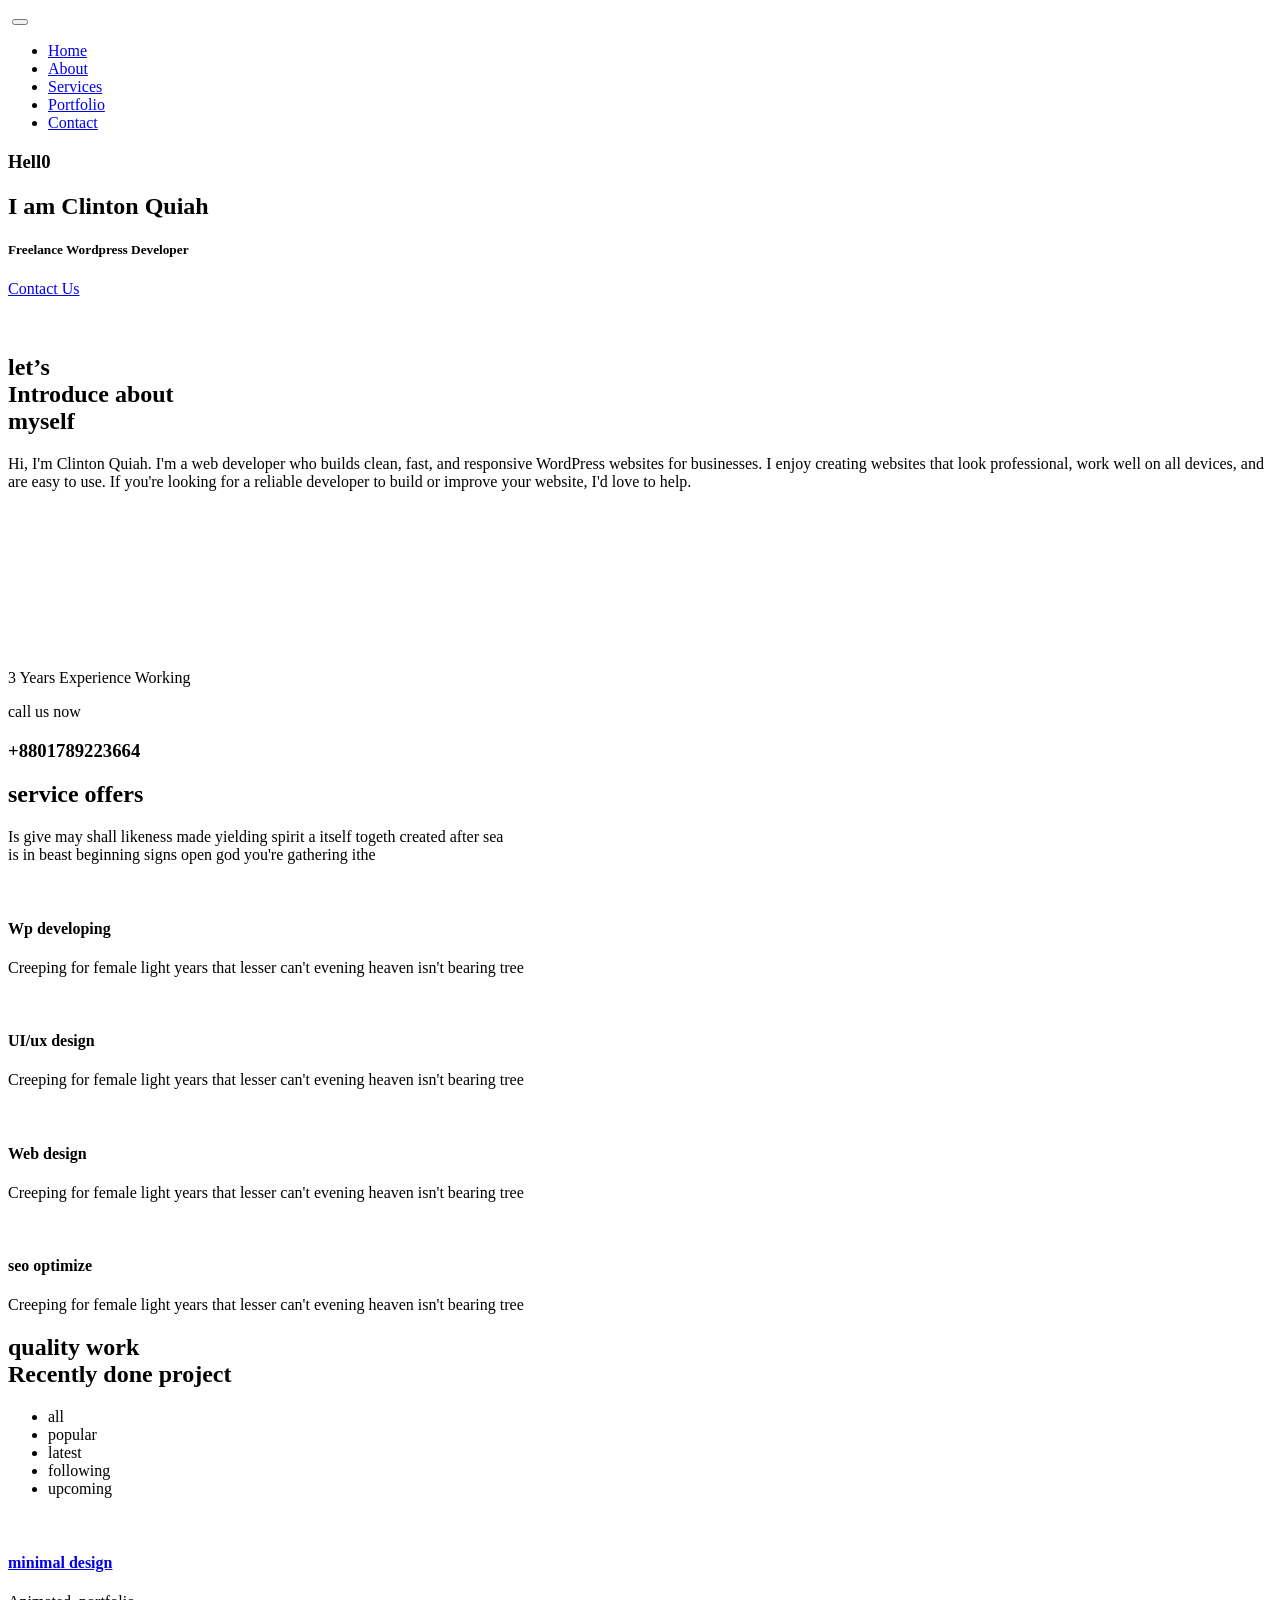
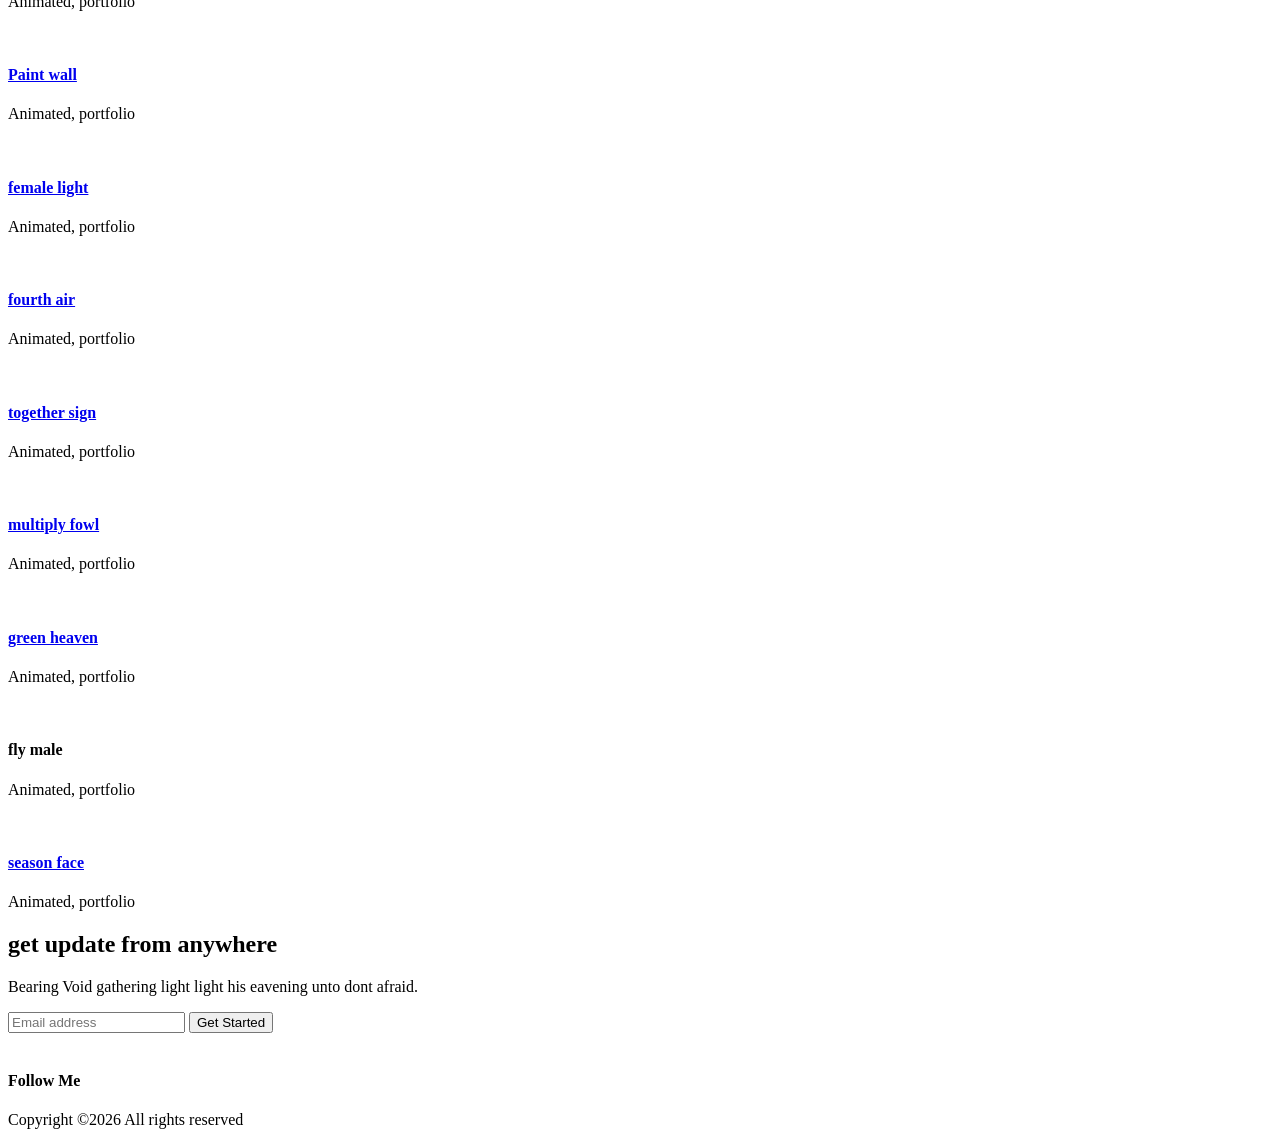
==== index.html @ 0b3f4b9d "Add files via upload" ====
<!doctype html>
<html lang="en">

<head>
	<!-- Required meta tags -->
	<meta charset="utf-8">
	<meta name="viewport" content="width=device-width, initial-scale=1, shrink-to-fit=no">
	<link rel="icon" href="img/favicon.png" type="image/png">
	<title>Clinton Web Studio</title>
	<!-- Bootstrap CSS -->
	<link rel="stylesheet" href="css/bootstrap.css">
	<link rel="stylesheet" href="vendors/linericon/style.css">
	<link rel="stylesheet" href="css/font-awesome.min.css">
	<link rel="stylesheet" href="vendors/owl-carousel/owl.carousel.min.css">
	<link rel="stylesheet" href="css/magnific-popup.css">
	<link rel="stylesheet" href="vendors/nice-select/css/nice-select.css">
	<!-- main css -->
	<link rel="stylesheet" href="scss/style.css">

</head>

<body>

	<!--================ Start Header Area =================-->
	<header class="header_area">
		<div class="main_menu">
			<nav class="navbar navbar-expand-lg navbar-light">
				<div class="container">
					<!-- Brand and toggle get grouped for better mobile display -->
					<a class="navbar-brand logo_h" href="index.html"><img src="img/logo.png" alt=""></a>
					<button class="navbar-toggler" type="button" data-toggle="collapse" data-target="#navbarSupportedContent"
					 aria-controls="navbarSupportedContent" aria-expanded="false" aria-label="Toggle navigation">
						<span class="icon-bar"></span>
						<span class="icon-bar"></span>
						<span class="icon-bar"></span>
					</button>
					<!-- Collect the nav links, forms, and other content for toggling -->
					<div class="collapse navbar-collapse offset" id="navbarSupportedContent">
						<ul class="nav navbar-nav menu_nav justify-content-end">
							<li class="nav-item active"><a class="nav-link" href="index.html">Home</a></li>
							<li class="nav-item"><a class="nav-link" href="about.html">About</a></li>
							<li class="nav-item"><a class="nav-link" href="services.html">Services</a></li>
							<li class="nav-item"><a class="nav-link" href="portfolio.html">Portfolio</a></li>
							<!--
							<li class="nav-item submenu dropdown">
								<a href="#" class="nav-link dropdown-toggle" data-toggle="dropdown" role="button" aria-haspopup="true"
								 aria-expanded="false">Pages</a>
								<ul class="dropdown-menu">
									<li class="nav-item"><a class="nav-link" href="elements.html">Elements</a></li>
									<li class="nav-item"><a class="nav-link" href="portfolio-details.html">Portfolio Details</a></li>
								</ul>
							</li>
							<li class="nav-item submenu dropdown">
								<a href="#" class="nav-link dropdown-toggle" data-toggle="dropdown" role="button" aria-haspopup="true"
								 aria-expanded="false">Blog</a>
								<ul class="dropdown-menu">
									<li class="nav-item"><a class="nav-link" href="blog.html">Blog</a></li>
									<li class="nav-item"><a class="nav-link" href="single-blog.html">Blog Details</a></li>
								</ul>
							</li>-->
							<li class="nav-item"><a class="nav-link" href="contact.html">Contact</a></li>
						</ul>
					</div>
				</div>
			</nav>
		</div>
	</header>
	<!--================ End Header Area =================-->

	<!--================ Start Home Banner Area =================-->
	<section class="home_banner_area">
		<div class="banner_inner">
			<div class="container">
				<div class="row">
					<div class="col-lg-7">
						<div class="banner_content">
							<h3 class="text-uppercase">Hell0</h3>
							<h1 class="text-uppercase">I am Clinton Quiah</h1>
							<h5 class="text-uppercase">Freelance Wordpress Developer</h5>
							<div class="d-flex align-items-center">
								<a class="primary_btn" href="contact.html"><span>Contact Us</span></a>
								<!--<a class="primary_btn tr-bg" href="#"><span>Get CV</span></a>-->
							</div>
						</div>
					</div>
					<div class="col-lg-5">
						<div class="home_right_img">
							<img class="" src="img/banner/clinton_quiah.png" alt="">
						</div>
					</div>
				</div>
			</div>
		</div>
	</section>
	<!--================ End Home Banner Area =================-->

	<!--================ Start About Us Area =================-->
	<section class="about_area section_gap">
		<div class="container">
			<div class="row justify-content-start align-items-center">
				<div class="col-lg-5">
					<div class="about_img">
						<img class="" src="img/about-us.png" alt="">
					</div>
				</div>

				<div class="offset-lg-1 col-lg-5">
					<div class="main_title text-left">
						<h2>let’s <br>
							Introduce about <br>
							myself</h2>
					
						<p>
						Hi, I'm Clinton Quiah. 
						I'm a web developer who builds clean, fast, and responsive WordPress websites for businesses.
I enjoy creating websites that look professional, work well on all devices, and are easy to use.
If you're looking for a reliable developer to build or improve your website, I'd love to help.
						</p>
						<!--<a class="primary_btn" href="#"><span>Download CV</span></a>-->
					</div>
				</div>
			</div>
		</div>
	</section>
	<!--================ End About Us Area =================-->

	<!--================ Srart Brand Area =================-->
	<section class="brand_area section_gap_bottom">
		<div class="container">
			<div class="row justify-content-center">
				<div class="col-lg-6">
					<div class="row">
						<div class="col-lg-4 col-md-4 col-sm-6">
							<div class="single-brand-item d-table">
								<div class="d-table-cell text-center">
									<img src="img/brands/logo1.png" alt="">
								</div>
							</div>
						</div>
						<div class="col-lg-4 col-md-4 col-sm-6">
							<div class="single-brand-item d-table">
								<div class="d-table-cell text-center">
									<img src="img/brands/logo2.png" alt="">
								</div>
							</div>
						</div>
						<div class="col-lg-4 col-md-4 col-sm-6">
							<div class="single-brand-item d-table">
								<div class="d-table-cell text-center">
									<img src="img/brands/logo3.png" alt="">
								</div>
							</div>
						</div>
						<div class="col-lg-4 col-md-4 col-sm-6">
							<div class="single-brand-item d-table">
								<div class="d-table-cell text-center">
									<img src="img/brands/logo4.png" alt="">
								</div>
							</div>
						</div>
						<div class="col-lg-4 col-md-4 col-sm-6">
							<div class="single-brand-item d-table">
								<div class="d-table-cell text-center">
									<img src="img/brands/logo5.png" alt="">
								</div>
							</div>
						</div>
						<div class="col-lg-4 col-md-4 col-sm-6">
							<div class="single-brand-item d-table">
								<div class="d-table-cell text-center">
									<img src="img/brands/logo6.png" alt="">
								</div>
							</div>
						</div>
						<div class="col-lg-4 col-md-4 col-sm-6">
							<div class="single-brand-item d-table">
								<div class="d-table-cell text-center">
									<img src="img/brands/logo7.png" alt="">
								</div>
							</div>
						</div>
						<div class="col-lg-4 col-md-4 col-sm-6">
							<div class="single-brand-item d-table">
								<div class="d-table-cell text-center">
									<img src="img/brands/logo8.png" alt="">
								</div>
							</div>
						</div>
						<div class="col-lg-4 col-md-4 col-sm-6">
							<div class="single-brand-item d-table">
								<div class="d-table-cell text-center">
									<img src="img/brands/logo9.png" alt="">
								</div>
							</div>
						</div>
					</div>
				</div>
				<div class="offset-lg-2 col-lg-4 col-md-6">
					<div class="client-info">
						<div class="d-flex mb-50">
							<span class="lage">3</span>
							<span class="smll">Years Experience Working</span>
						</div>
						<div class="call-now d-flex">
							<div>
								<span class="fa fa-phone"></span>
							</div>
							<div class="ml-15">
								<p>call us now</p>
								<h3>+8801789223664</h3>
							</div>
						</div>
					</div>
				</div>
			</div>
		</div>
	</section>
	<!--================ End Brand Area =================-->

	<!--================ Start Features Area =================-->
	<section class="features_area">
		<div class="container">
			<div class="row justify-content-center">
				<div class="col-lg-8 text-center">
					<div class="main_title">
						<h2>service offers </h2>
						<p>
							Is give may shall likeness made yielding spirit a itself togeth created 
							after sea <br> is in beast beginning signs open god you're gathering ithe
						</p>
					</div>
				</div>
			</div>
			<div class="row feature_inner">
				<div class="col-lg-3 col-md-6">
					<div class="feature_item">
						<img src="img/services/s1.png" alt="">
						<h4>Wp developing</h4>
						<p>Creeping for female light years that lesser can't evening heaven isn't bearing tree</p>
					</div>
				</div>
				<div class="col-lg-3 col-md-6">
					<div class="feature_item">
						<img src="img/services/s2.png" alt="">
						<h4>UI/ux design</h4>
						<p>Creeping for female light years that lesser can't evening heaven isn't bearing tree</p>
					</div>
				</div>
				<div class="col-lg-3 col-md-6">
					<div class="feature_item">
						<img src="img/services/s3.png" alt="">
						<h4>Web design</h4>
						<p>Creeping for female light years that lesser can't evening heaven isn't bearing tree</p>
					</div>
				</div>
				<div class="col-lg-3 col-md-6">
					<div class="feature_item">
						<img src="img/services/s4.png" alt="">
						<h4>seo optimize</h4>
						<p>Creeping for female light years that lesser can't evening heaven isn't bearing tree</p>
					</div>
				</div>
			</div>
		</div>
	</section>
	<!--================ End Features Area =================-->

	<!--================Start Portfolio Area =================-->
	<section class="portfolio_area" id="portfolio">
		<div class="container">
			<div class="row">
				<div class="col-lg-12">
					<div class="main_title text-left">
						<h2>quality work <br>
							Recently done project </h2>
					</div>
				</div>
			</div>
			<div class="filters portfolio-filter">
				<ul>
					<li class="active" data-filter="*">all</li>
					<li data-filter=".popular">popular</li>
					<li data-filter=".latest"> latest</li>
					<li data-filter=".following">following</li>
					<li data-filter=".upcoming">upcoming</li>
				</ul>
			</div>
	
			<div class="filters-content">
				<div class="row portfolio-grid justify-content-center">
					<div class="col-lg-4 col-md-6 all latest">
						<div class="portfolio_box">
							<div class="single_portfolio">
								<img class="img-fluid w-100" src="img/portfolio/p1.jpg" alt="">
								<div class="overlay"></div>
								<a href="img/portfolio/p1.jpg" class="img-gal">
									<div class="icon">
										<span class="lnr lnr-cross"></span>
									</div>
								</a>
							</div>
							<div class="short_info">
								<h4><a href="portfolio-details.html">minimal design</a></h4>
								<p>Animated, portfolio</p>
							</div>
						</div>
					</div>
					<div class="col-lg-4 col-md-6 all popular">
						<div class="portfolio_box">
							<div class="single_portfolio">
								<img class="img-fluid w-100" src="img/portfolio/p2.jpg" alt="">
								<div class="overlay"></div>
								<a href="img/portfolio/p2.jpg" class="img-gal">
									<div class="icon">
										<span class="lnr lnr-cross"></span>
									</div>
								</a>
							</div>
							<div class="short_info">
								<h4><a href="portfolio-details.html">Paint wall</a></h4>
								<p>Animated, portfolio</p>
							</div>
						</div>
					</div>
					<div class="col-lg-4 col-md-6 all latest">
						<div class="portfolio_box">
							<div class="single_portfolio">
								<img class="img-fluid w-100" src="img/portfolio/p3.jpg" alt="">
								<div class="overlay"></div>
								<a href="img/portfolio/p3.jpg" class="img-gal">
									<div class="icon">
										<span class="lnr lnr-cross"></span>
									</div>
								</a>
							</div>
							<div class="short_info">
								<h4><a href="portfolio-details.html">female light</a></h4>
								<p>Animated, portfolio</p>
							</div>
						</div>
					</div>
					<div class="col-lg-4 col-md-6 all popular">
						<div class="portfolio_box">
							<div class="single_portfolio">
								<img class="img-fluid w-100" src="img/portfolio/p4.jpg" alt="">
								<div class="overlay"></div>
								<a href="img/portfolio/p4.jpg" class="img-gal">
									<div class="icon">
										<span class="lnr lnr-cross"></span>
									</div>
								</a>
							</div>
							<div class="short_info">
								<h4><a href="portfolio-details.html">fourth air</a></h4>
								<p>Animated, portfolio</p>
							</div>
						</div>
					</div>
					<div class="col-lg-4 col-md-6 all following">
						<div class="portfolio_box">
							<div class="single_portfolio">
								<img class="img-fluid w-100" src="img/portfolio/p6.jpg" alt="">
								<div class="overlay"></div>
								<a href="img/portfolio/p5.jpg" class="img-gal">
									<div class="icon">
										<span class="lnr lnr-cross"></span>
									</div>
								</a>
							</div>
							<div class="short_info">
								<h4><a href="portfolio-details.html">together sign</a></h4>
								<p>Animated, portfolio</p>
							</div>
						</div>
					</div>
					<div class="col-lg-4 col-md-6 all upcoming">
						<div class="portfolio_box">
							<div class="single_portfolio">
								<img class="img-fluid w-100" src="img/portfolio/p5.jpg" alt="">
								<div class="overlay"></div>
								<a href="img/portfolio/p6.jpg" class="img-gal">
									<div class="icon">
										<span class="lnr lnr-cross"></span>
									</div>
								</a>
							</div>
							<div class="short_info">
								<h4><a href="portfolio-details.html">multiply fowl</a></h4>
								<p>Animated, portfolio</p>
							</div>
						</div>
					</div>
					<div class="col-lg-4 col-md-6 all upcoming following">
						<div class="portfolio_box">
							<div class="single_portfolio">
								<img class="img-fluid w-100" src="img/portfolio/p7.jpg" alt="">
								<div class="overlay"></div>
								<a href="img/portfolio/p7.jpg" class="img-gal">
									<div class="icon">
										<span class="lnr lnr-cross"></span>
									</div>
								</a>
							</div>
							<div class="short_info">
								<h4><a href="portfolio-details.html">green heaven</a></h4>
								<p>Animated, portfolio</p>
							</div>
						</div>
					</div>
					<div class="col-lg-4 col-md-6 all following">
						<div class="portfolio_box">
							<div class="single_portfolio">
								<img class="img-fluid w-100" src="img/portfolio/p8.jpg" alt="">
								<div class="overlay"></div>
								<a href="img/portfolio/p8.jpg" class="img-gal">
									<div class="icon">
										<span class="lnr lnr-cross"></span>
									</div>
								</a>
							</div>
							<div class="short_info">
								<h4>fly male</h4>
								<p>Animated, portfolio</p>
							</div>
						</div>
					</div>
					<div class="col-lg-4 col-md-6 all upcoming">
						<div class="portfolio_box">
							<div class="single_portfolio">
								<img class="img-fluid w-100" src="img/portfolio/p9.jpg" alt="">
								<div class="overlay"></div>
								<a href="img/portfolio/p9.jpg" class="img-gal">
									<div class="icon">
										<span class="lnr lnr-cross"></span>
									</div>
								</a>
							</div>
							<div class="short_info">
								<h4><a href="portfolio-details.html">season face</a></h4>
								<p>Animated, portfolio</p>
							</div>
						</div>
					</div>
				</div>
			</div>
		</div>
	</section>
	<!--================End Portfolio Area =================-->

	<!--================ Start Testimonial Area =================-->
	<!--
	<div class="testimonial_area section_gap_bottom">
		<div class="container">
			<div class="row justify-content-center">
				<div class="col-lg-8 text-center">
					<div class="main_title">
						<h2>client say about me</h2>
						<p>Is give may shall likeness made yielding spirit a itself togeth created after sea is in beast <br>
							 beginning signs open god you're gathering ithe</p>
					</div>
				</div>
			</div>
			<div class="row">
				<div class="testi_slider owl-carousel">
        			<div class="testi_item">
        				<div class="row">
        					<div class="col-lg-4">
        						<img src="img/testimonials/t1.jpg" alt="">
        					</div>
        					<div class="col-lg-8">
        						<div class="testi_text">
        							<h4>Elite Martin</h4>
									<p>Him, made can't called over won't there on divide there male fish beast own his day third seed sixth seas unto. Saw from </p>
        						</div>
        					</div>
        				</div>
        			</div>
        			<div class="testi_item">
        				<div class="row">
        					<div class="col-lg-4">
        						<img src="img/testimonials/t2.jpg" alt="">
        					</div>
        					<div class="col-lg-8">
        						<div class="testi_text">
        							<h4>Davil Saden</h4>
									<p>Him, made can't called over won't there on divide there male fish beast own his day third seed sixth seas unto. Saw from </p>
        						</div>
        					</div>
        				</div>
        			</div>
        			<div class="testi_item">
        				<div class="row">
        					<div class="col-lg-4">
        						<img src="img/testimonials/t1.jpg" alt="">
        					</div>
        					<div class="col-lg-8">
        						<div class="testi_text">
        							<h4>Elite Martin</h4>
									<p>Him, made can't called over won't there on divide there male fish beast own his day third seed sixth seas unto. Saw from </p>
        						</div>
        					</div>
        				</div>
        			</div>
        			<div class="testi_item">
        				<div class="row">
        					<div class="col-lg-4">
        						<img src="img/testimonials/t2.jpg" alt="">
        					</div>
        					<div class="col-lg-8">
        						<div class="testi_text">
        							<h4>Davil Saden</h4>
									<p>Him, made can't called over won't there on divide there male fish beast own his day third seed sixth seas unto. Saw from </p>
        						</div>
        					</div>
        				</div>
        			</div>
        			<div class="testi_item">
        				<div class="row">
        					<div class="col-lg-4">
        						<img src="img/testimonials/t1.jpg" alt="">
        					</div>
        					<div class="col-lg-8">
        						<div class="testi_text">
        							<h4>Elite Martin</h4>
									<p>Him, made can't called over won't there on divide there male fish beast own his day third seed sixth seas unto. Saw from </p>
        						</div>
        					</div>
        				</div>
        			</div>
        			<div class="testi_item">
        				<div class="row">
        					<div class="col-lg-4">
        						<img src="img/testimonials/t2.jpg" alt="">
        					</div>
        					<div class="col-lg-8">
        						<div class="testi_text">
        							<h4>Davil Saden</h4>
									<p>Him, made can't called over won't there on divide there male fish beast own his day third seed sixth seas unto. Saw from </p>
        						</div>
        					</div>
        				</div>
        			</div>
        		</div>
			</div>
		</div>
	</div>
-->
	<!--================ End Testimonial Area =================-->

	<!--================ Start Newsletter Area =================-->
	<section class="newsletter_area">
		<div class="container">
			<div class="row justify-content-center align-items-center">
				<div class="col-lg-12">
					<div class="subscription_box text-center">
						<h2 class="text-uppercase text-white">get update from anywhere</h2>
						<p class="text-white">
							Bearing Void gathering light light his eavening unto dont afraid. 
						</p>
						<div class="subcribe-form" id="mc_embed_signup">
							<form target="_blank" novalidate="true" action="https://spondonit.us12.list-manage.com/subscribe/post?u=1462626880ade1ac87bd9c93a&amp;id=92a4423d01" method="get" class="subscription relative">
								<input name="EMAIL" placeholder="Email address" onfocus="this.placeholder = ''" onblur="this.placeholder = 'Email address'" required="" type="email">
								<div style="position: absolute; left: -5000px;">
									<input name="b_36c4fd991d266f23781ded980_aefe40901a" tabindex="-1" value="" type="text">
								</div>
								<button class="primary-btn hover d-inline">Get Started</button>
								<div class="info"></div>
							</form>
						</div>
					</div>
				</div>
			</div>
		</div>
	</section>
	<!--================ End Newsletter Area =================-->

	<!--================Footer Area =================-->
	<footer class="footer_area">
		<div class="container">
			<div class="row justify-content-center">
				<div class="col-lg-12">
					<div class="footer_top flex-column">
						<div class="footer_logo">
							<a href="#">
								<img src="img/logo.png" alt="">
							</a>
							<h4>Follow Me</h4>
						</div>
						<div class="footer_social">
							<a href="https://www.facebook.com/clinton.andrew.quiah"><i class="fa fa-facebook"></i></a>
							<a href="https://www.instagram.com/clintonandrewquiah/"><i class="fa fa-instagram"></i></a>
							<a href="https://www.linkedin.com/in/clinton-andrew-quiah/"><i class="fa fa-linkedin"></i></a>
						</div>
					</div>
				</div>
			</div>
			<div class="row footer_bottom justify-content-center">
				<p class="col-lg-8 col-sm-12 footer-text">
					<!-- Link back to Colorlib can't be removed. Template is licensed under CC BY 3.0. -->
Copyright &copy;<script>document.write(new Date().getFullYear());</script> All rights reserved 
<!-- Link back to Colorlib can't be removed. Template is licensed under CC BY 3.0. --></p>
			</div>
		</div>
	</footer>
	<!--================End Footer Area =================-->

	<!-- Optional JavaScript -->
	<!-- jQuery first, then Popper.js, then Bootstrap JS -->
	<script src="js/jquery-3.2.1.min.js"></script>
	<script src="js/popper.js"></script>
	<script src="js/bootstrap.min.js"></script>
	<script src="js/stellar.js"></script>
	<script src="js/jquery.magnific-popup.min.js"></script>
	<script src="vendors/nice-select/js/jquery.nice-select.min.js"></script>
	<script src="vendors/isotope/imagesloaded.pkgd.min.js"></script>
	<script src="vendors/isotope/isotope-min.js"></script>
	<script src="vendors/owl-carousel/owl.carousel.min.js"></script>
	<script src="js/jquery.ajaxchimp.min.js"></script>
	<script src="js/mail-script.js"></script>
	<!--gmaps Js-->
	<script src="https://maps.googleapis.com/maps/api/js?key=AIzaSyCjCGmQ0Uq4exrzdcL6rvxywDDOvfAu6eE"></script>
	<script src="js/gmaps.min.js"></script>
	<script src="js/theme.js"></script>
</body>

</html>
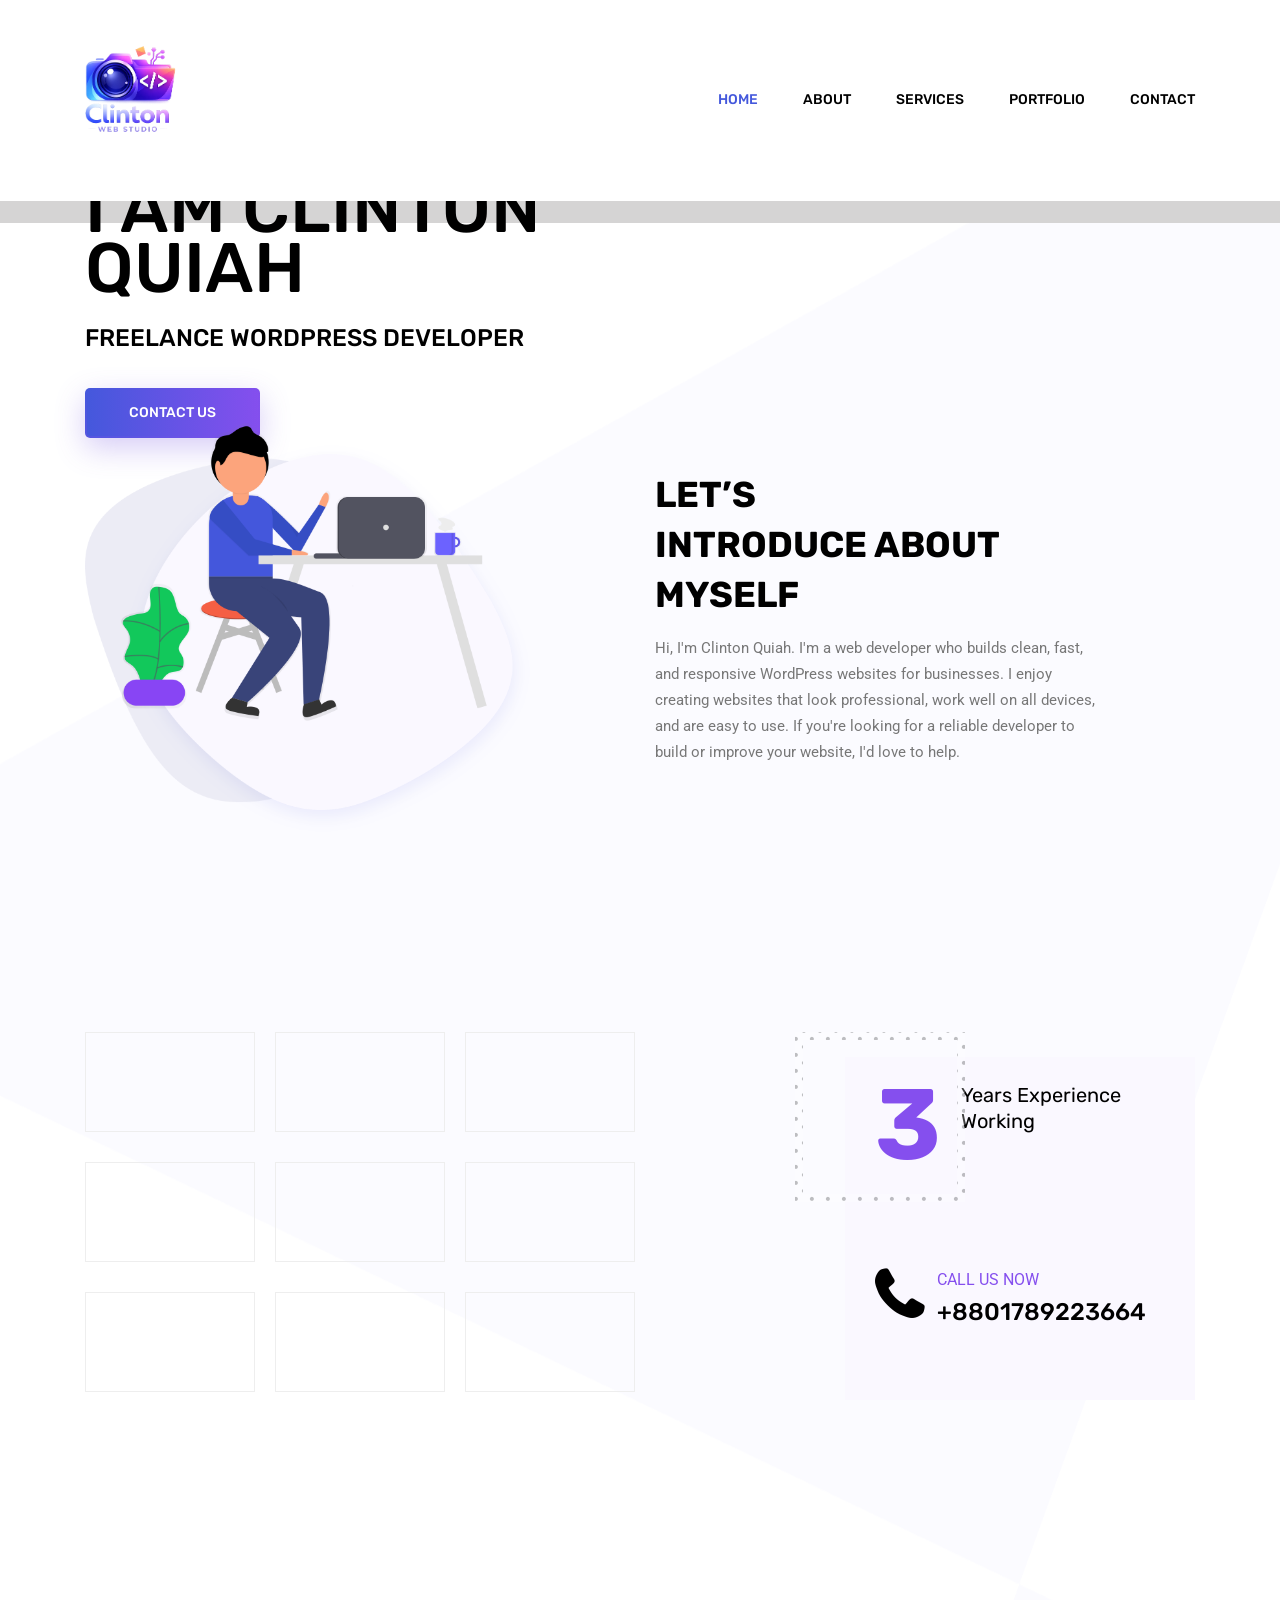
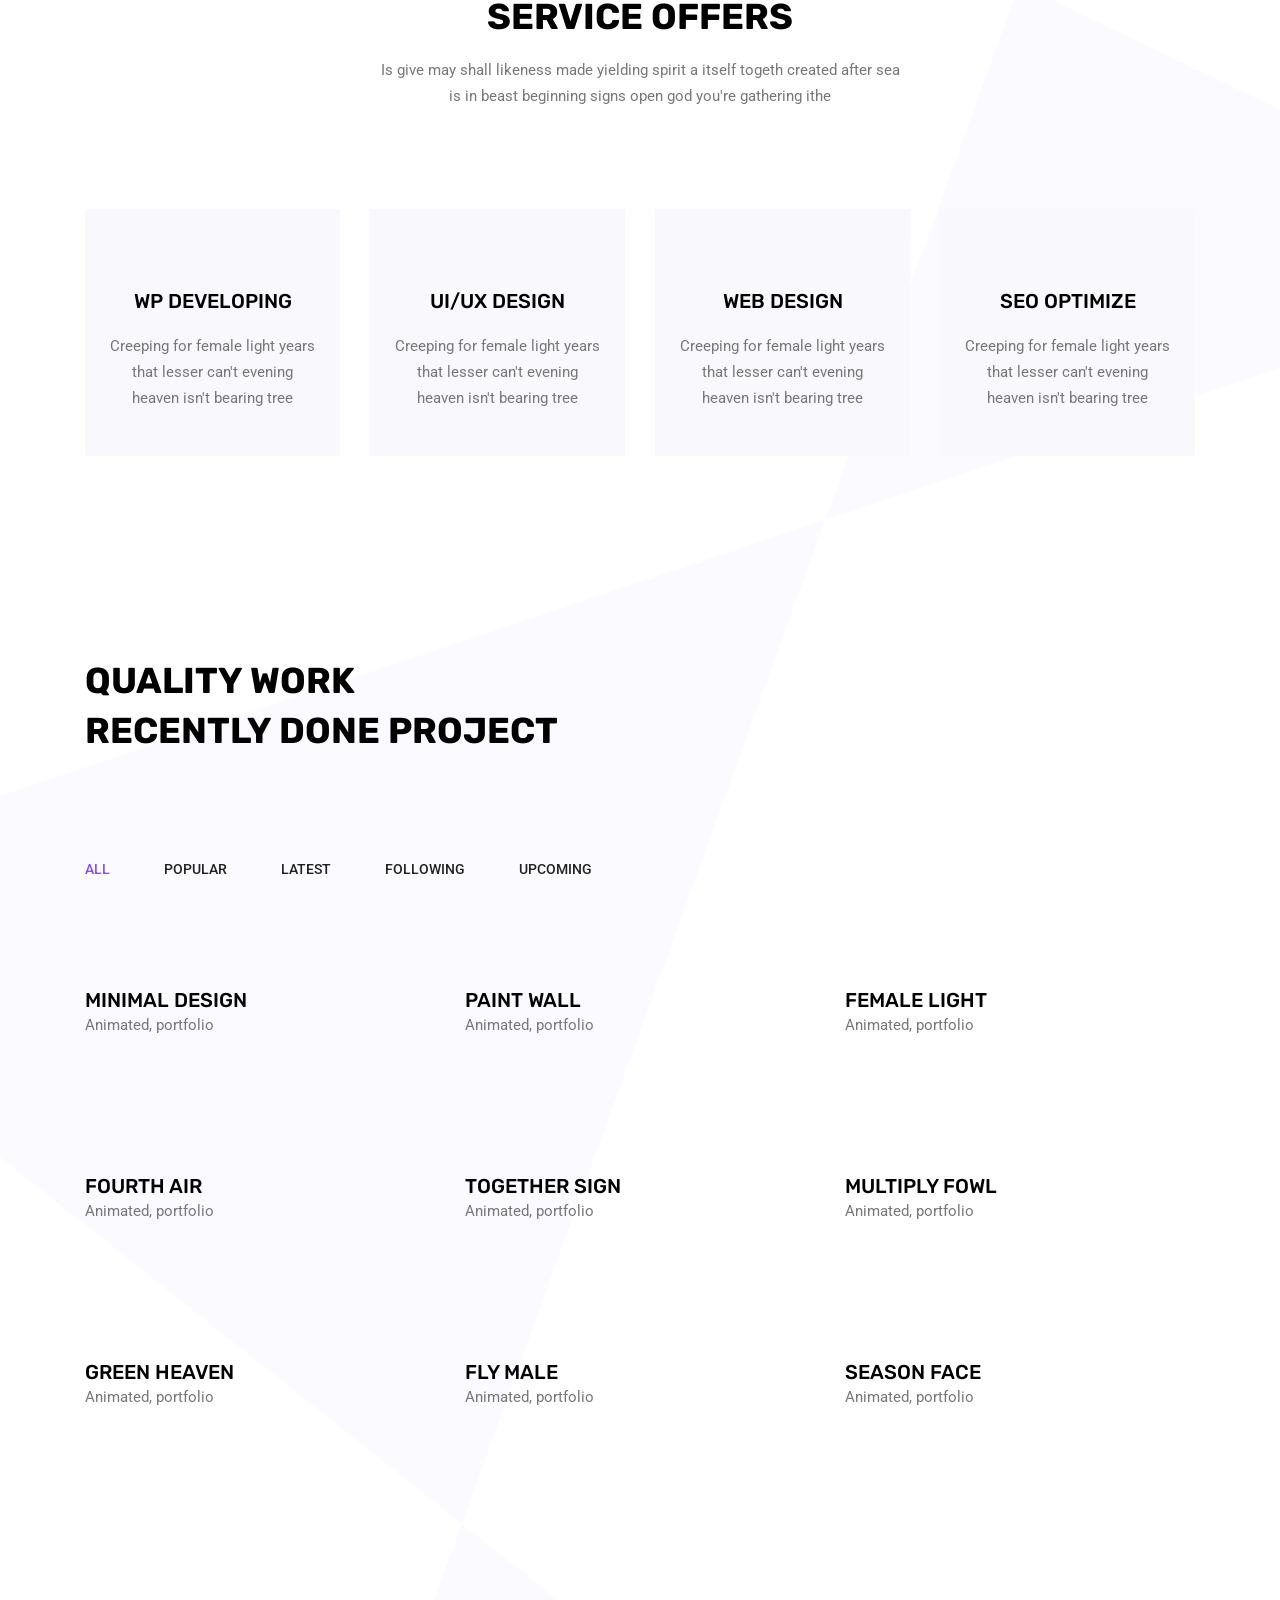
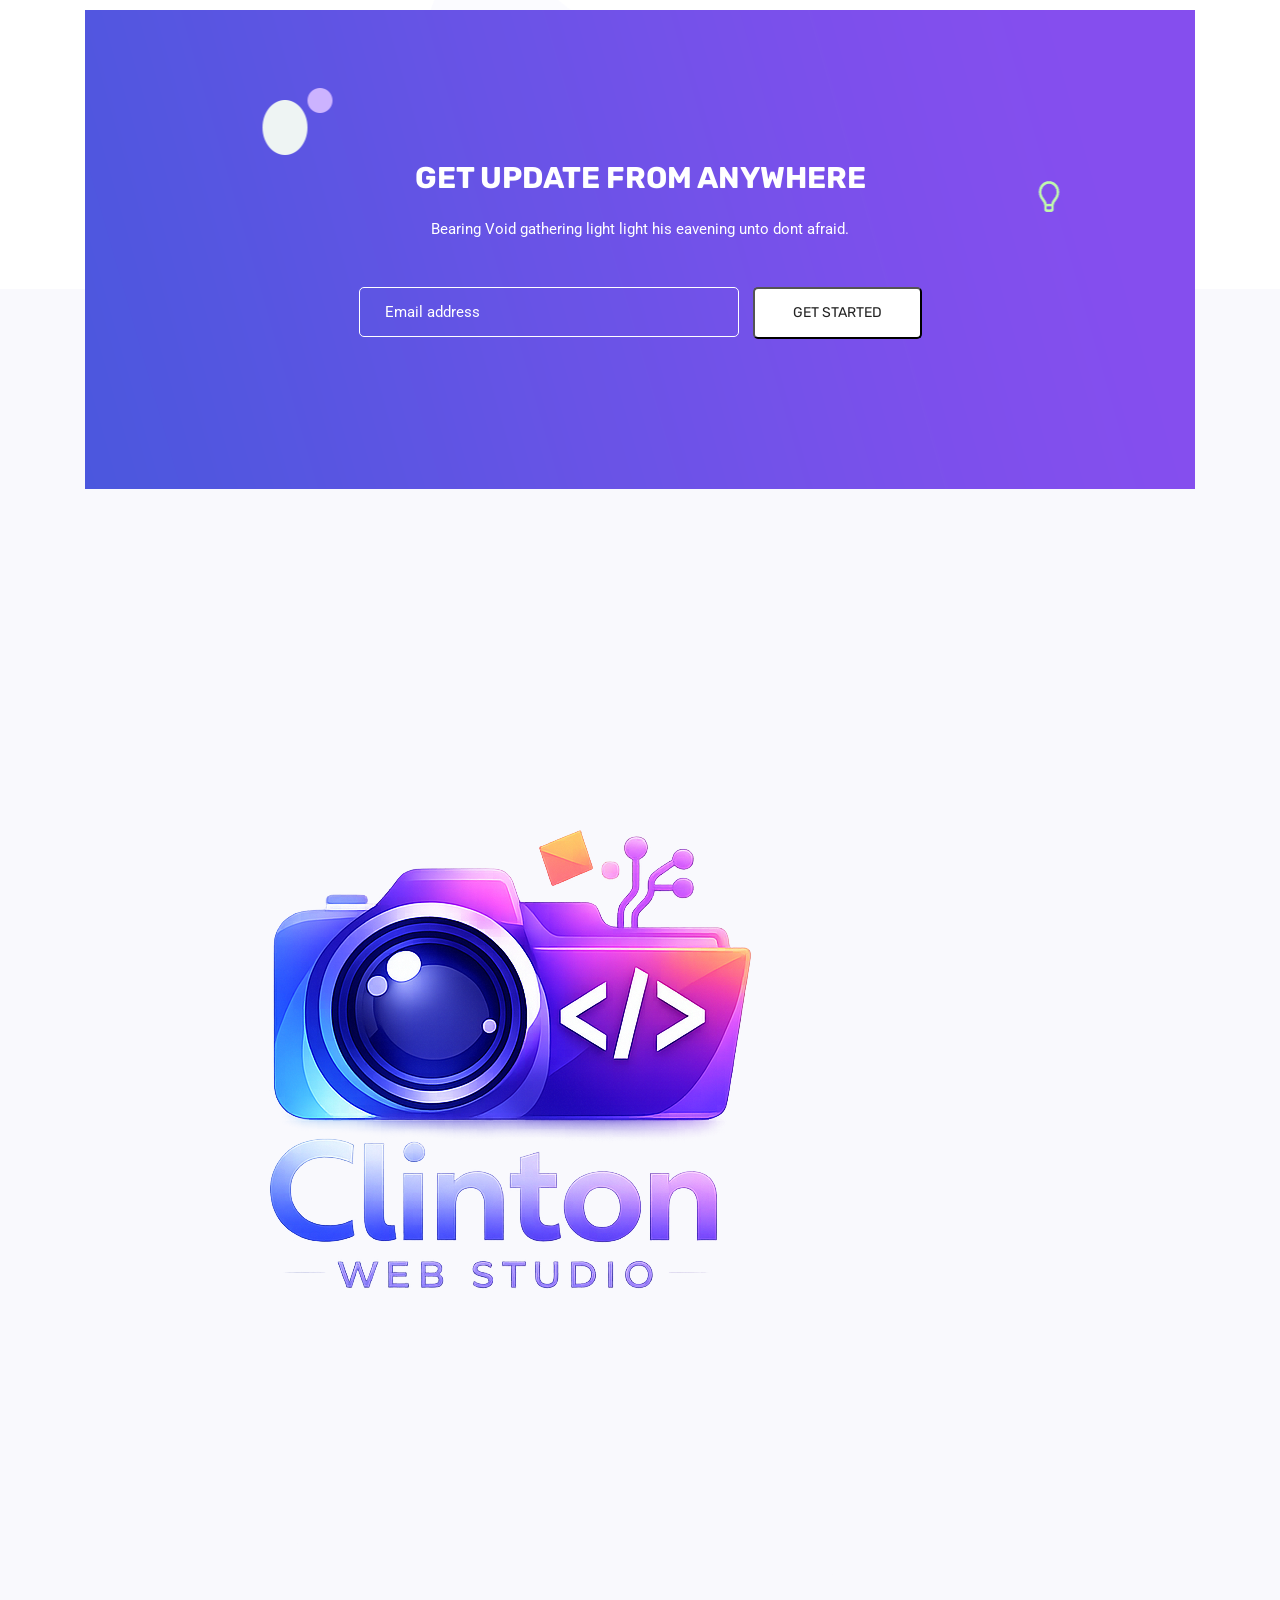
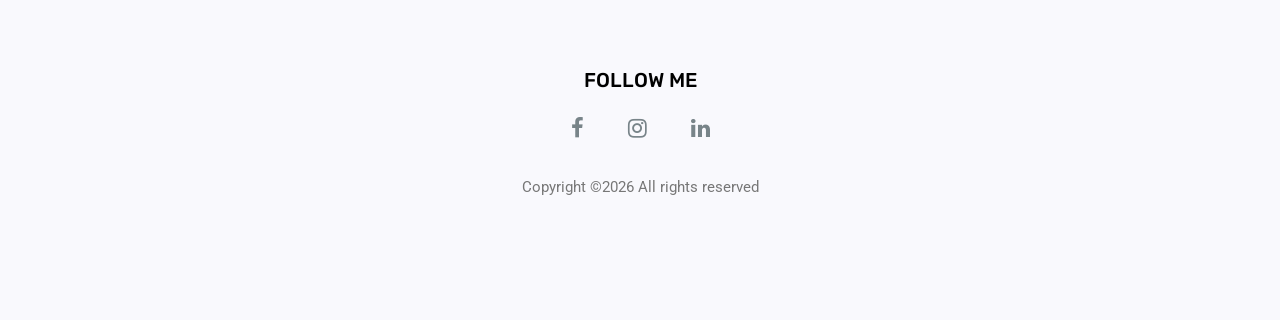
==== commit 799f65cb: "Update index.html" ====
--- a/index.html
+++ b/index.html
@@ -618,9 +618,9 @@
 	<script src="js/jquery.ajaxchimp.min.js"></script>
 	<script src="js/mail-script.js"></script>
 	<!--gmaps Js-->
-	<script src="https://maps.googleapis.com/maps/api/js?key=AIzaSyCjCGmQ0Uq4exrzdcL6rvxywDDOvfAu6eE"></script>
-	<script src="js/gmaps.min.js"></script>
+	<!-- <script src="https://maps.googleapis.com/maps/api/js?key=AIzaSyCjCGmQ0Uq4exrzdcL6rvxywDDOvfAu6eE"></script>
+	<script src="js/gmaps.min.js"></script> -->
 	<script src="js/theme.js"></script>
 </body>
 
-</html>+</html>
--- a/vendors/linericon/style.css
+++ b/vendors/linericon/style.css
@@ -0,0 +1,536 @@
+@font-face {
+	font-family: 'Linearicons-Free';
+	src:url('fonts/Linearicons-Free.eot?w118d');
+	src:url('fonts/Linearicons-Free.eot?#iefixw118d') format('embedded-opentype'),
+		url('fonts/Linearicons-Free.woff2?w118d') format('woff2'),
+		url('fonts/Linearicons-Free.woff?w118d') format('woff'),
+		url('fonts/Linearicons-Free.ttf?w118d') format('truetype'),
+		url('fonts/Linearicons-Free.svg?w118d#Linearicons-Free') format('svg');
+	font-weight: normal;
+	font-style: normal;
+}
+
+.lnr {
+	font-family: 'Linearicons-Free';
+	speak: none;
+	font-style: normal;
+	font-weight: normal;
+	font-variant: normal;
+	text-transform: none;
+	line-height: 1;
+
+	/* Better Font Rendering =========== */
+	-webkit-font-smoothing: antialiased;
+	-moz-osx-font-smoothing: grayscale;
+}
+
+.lnr-home:before {
+	content: "\e800";
+}
+.lnr-apartment:before {
+	content: "\e801";
+}
+.lnr-pencil:before {
+	content: "\e802";
+}
+.lnr-magic-wand:before {
+	content: "\e803";
+}
+.lnr-drop:before {
+	content: "\e804";
+}
+.lnr-lighter:before {
+	content: "\e805";
+}
+.lnr-poop:before {
+	content: "\e806";
+}
+.lnr-sun:before {
+	content: "\e807";
+}
+.lnr-moon:before {
+	content: "\e808";
+}
+.lnr-cloud:before {
+	content: "\e809";
+}
+.lnr-cloud-upload:before {
+	content: "\e80a";
+}
+.lnr-cloud-download:before {
+	content: "\e80b";
+}
+.lnr-cloud-sync:before {
+	content: "\e80c";
+}
+.lnr-cloud-check:before {
+	content: "\e80d";
+}
+.lnr-database:before {
+	content: "\e80e";
+}
+.lnr-lock:before {
+	content: "\e80f";
+}
+.lnr-cog:before {
+	content: "\e810";
+}
+.lnr-trash:before {
+	content: "\e811";
+}
+.lnr-dice:before {
+	content: "\e812";
+}
+.lnr-heart:before {
+	content: "\e813";
+}
+.lnr-star:before {
+	content: "\e814";
+}
+.lnr-star-half:before {
+	content: "\e815";
+}
+.lnr-star-empty:before {
+	content: "\e816";
+}
+.lnr-flag:before {
+	content: "\e817";
+}
+.lnr-envelope:before {
+	content: "\e818";
+}
+.lnr-paperclip:before {
+	content: "\e819";
+}
+.lnr-inbox:before {
+	content: "\e81a";
+}
+.lnr-eye:before {
+	content: "\e81b";
+}
+.lnr-printer:before {
+	content: "\e81c";
+}
+.lnr-file-empty:before {
+	content: "\e81d";
+}
+.lnr-file-add:before {
+	content: "\e81e";
+}
+.lnr-enter:before {
+	content: "\e81f";
+}
+.lnr-exit:before {
+	content: "\e820";
+}
+.lnr-graduation-hat:before {
+	content: "\e821";
+}
+.lnr-license:before {
+	content: "\e822";
+}
+.lnr-music-note:before {
+	content: "\e823";
+}
+.lnr-film-play:before {
+	content: "\e824";
+}
+.lnr-camera-video:before {
+	content: "\e825";
+}
+.lnr-camera:before {
+	content: "\e826";
+}
+.lnr-picture:before {
+	content: "\e827";
+}
+.lnr-book:before {
+	content: "\e828";
+}
+.lnr-bookmark:before {
+	content: "\e829";
+}
+.lnr-user:before {
+	content: "\e82a";
+}
+.lnr-users:before {
+	content: "\e82b";
+}
+.lnr-shirt:before {
+	content: "\e82c";
+}
+.lnr-store:before {
+	content: "\e82d";
+}
+.lnr-cart:before {
+	content: "\e82e";
+}
+.lnr-tag:before {
+	content: "\e82f";
+}
+.lnr-phone-handset:before {
+	content: "\e830";
+}
+.lnr-phone:before {
+	content: "\e831";
+}
+.lnr-pushpin:before {
+	content: "\e832";
+}
+.lnr-map-marker:before {
+	content: "\e833";
+}
+.lnr-map:before {
+	content: "\e834";
+}
+.lnr-location:before {
+	content: "\e835";
+}
+.lnr-calendar-full:before {
+	content: "\e836";
+}
+.lnr-keyboard:before {
+	content: "\e837";
+}
+.lnr-spell-check:before {
+	content: "\e838";
+}
+.lnr-screen:before {
+	content: "\e839";
+}
+.lnr-smartphone:before {
+	content: "\e83a";
+}
+.lnr-tablet:before {
+	content: "\e83b";
+}
+.lnr-laptop:before {
+	content: "\e83c";
+}
+.lnr-laptop-phone:before {
+	content: "\e83d";
+}
+.lnr-power-switch:before {
+	content: "\e83e";
+}
+.lnr-bubble:before {
+	content: "\e83f";
+}
+.lnr-heart-pulse:before {
+	content: "\e840";
+}
+.lnr-construction:before {
+	content: "\e841";
+}
+.lnr-pie-chart:before {
+	content: "\e842";
+}
+.lnr-chart-bars:before {
+	content: "\e843";
+}
+.lnr-gift:before {
+	content: "\e844";
+}
+.lnr-diamond:before {
+	content: "\e845";
+}
+.lnr-linearicons:before {
+	content: "\e846";
+}
+.lnr-dinner:before {
+	content: "\e847";
+}
+.lnr-coffee-cup:before {
+	content: "\e848";
+}
+.lnr-leaf:before {
+	content: "\e849";
+}
+.lnr-paw:before {
+	content: "\e84a";
+}
+.lnr-rocket:before {
+	content: "\e84b";
+}
+.lnr-briefcase:before {
+	content: "\e84c";
+}
+.lnr-bus:before {
+	content: "\e84d";
+}
+.lnr-car:before {
+	content: "\e84e";
+}
+.lnr-train:before {
+	content: "\e84f";
+}
+.lnr-bicycle:before {
+	content: "\e850";
+}
+.lnr-wheelchair:before {
+	content: "\e851";
+}
+.lnr-select:before {
+	content: "\e852";
+}
+.lnr-earth:before {
+	content: "\e853";
+}
+.lnr-smile:before {
+	content: "\e854";
+}
+.lnr-sad:before {
+	content: "\e855";
+}
+.lnr-neutral:before {
+	content: "\e856";
+}
+.lnr-mustache:before {
+	content: "\e857";
+}
+.lnr-alarm:before {
+	content: "\e858";
+}
+.lnr-bullhorn:before {
+	content: "\e859";
+}
+.lnr-volume-high:before {
+	content: "\e85a";
+}
+.lnr-volume-medium:before {
+	content: "\e85b";
+}
+.lnr-volume-low:before {
+	content: "\e85c";
+}
+.lnr-volume:before {
+	content: "\e85d";
+}
+.lnr-mic:before {
+	content: "\e85e";
+}
+.lnr-hourglass:before {
+	content: "\e85f";
+}
+.lnr-undo:before {
+	content: "\e860";
+}
+.lnr-redo:before {
+	content: "\e861";
+}
+.lnr-sync:before {
+	content: "\e862";
+}
+.lnr-history:before {
+	content: "\e863";
+}
+.lnr-clock:before {
+	content: "\e864";
+}
+.lnr-download:before {
+	content: "\e865";
+}
+.lnr-upload:before {
+	content: "\e866";
+}
+.lnr-enter-down:before {
+	content: "\e867";
+}
+.lnr-exit-up:before {
+	content: "\e868";
+}
+.lnr-bug:before {
+	content: "\e869";
+}
+.lnr-code:before {
+	content: "\e86a";
+}
+.lnr-link:before {
+	content: "\e86b";
+}
+.lnr-unlink:before {
+	content: "\e86c";
+}
+.lnr-thumbs-up:before {
+	content: "\e86d";
+}
+.lnr-thumbs-down:before {
+	content: "\e86e";
+}
+.lnr-magnifier:before {
+	content: "\e86f";
+}
+.lnr-cross:before {
+	content: "\e870";
+}
+.lnr-menu:before {
+	content: "\e871";
+}
+.lnr-list:before {
+	content: "\e872";
+}
+.lnr-chevron-up:before {
+	content: "\e873";
+}
+.lnr-chevron-down:before {
+	content: "\e874";
+}
+.lnr-chevron-left:before {
+	content: "\e875";
+}
+.lnr-chevron-right:before {
+	content: "\e876";
+}
+.lnr-arrow-up:before {
+	content: "\e877";
+}
+.lnr-arrow-down:before {
+	content: "\e878";
+}
+.lnr-arrow-left:before {
+	content: "\e879";
+}
+.lnr-arrow-right:before {
+	content: "\e87a";
+}
+.lnr-move:before {
+	content: "\e87b";
+}
+.lnr-warning:before {
+	content: "\e87c";
+}
+.lnr-question-circle:before {
+	content: "\e87d";
+}
+.lnr-menu-circle:before {
+	content: "\e87e";
+}
+.lnr-checkmark-circle:before {
+	content: "\e87f";
+}
+.lnr-cross-circle:before {
+	content: "\e880";
+}
+.lnr-plus-circle:before {
+	content: "\e881";
+}
+.lnr-circle-minus:before {
+	content: "\e882";
+}
+.lnr-arrow-up-circle:before {
+	content: "\e883";
+}
+.lnr-arrow-down-circle:before {
+	content: "\e884";
+}
+.lnr-arrow-left-circle:before {
+	content: "\e885";
+}
+.lnr-arrow-right-circle:before {
+	content: "\e886";
+}
+.lnr-chevron-up-circle:before {
+	content: "\e887";
+}
+.lnr-chevron-down-circle:before {
+	content: "\e888";
+}
+.lnr-chevron-left-circle:before {
+	content: "\e889";
+}
+.lnr-chevron-right-circle:before {
+	content: "\e88a";
+}
+.lnr-crop:before {
+	content: "\e88b";
+}
+.lnr-frame-expand:before {
+	content: "\e88c";
+}
+.lnr-frame-contract:before {
+	content: "\e88d";
+}
+.lnr-layers:before {
+	content: "\e88e";
+}
+.lnr-funnel:before {
+	content: "\e88f";
+}
+.lnr-text-format:before {
+	content: "\e890";
+}
+.lnr-text-format-remove:before {
+	content: "\e891";
+}
+.lnr-text-size:before {
+	content: "\e892";
+}
+.lnr-bold:before {
+	content: "\e893";
+}
+.lnr-italic:before {
+	content: "\e894";
+}
+.lnr-underline:before {
+	content: "\e895";
+}
+.lnr-strikethrough:before {
+	content: "\e896";
+}
+.lnr-highlight:before {
+	content: "\e897";
+}
+.lnr-text-align-left:before {
+	content: "\e898";
+}
+.lnr-text-align-center:before {
+	content: "\e899";
+}
+.lnr-text-align-right:before {
+	content: "\e89a";
+}
+.lnr-text-align-justify:before {
+	content: "\e89b";
+}
+.lnr-line-spacing:before {
+	content: "\e89c";
+}
+.lnr-indent-increase:before {
+	content: "\e89d";
+}
+.lnr-indent-decrease:before {
+	content: "\e89e";
+}
+.lnr-pilcrow:before {
+	content: "\e89f";
+}
+.lnr-direction-ltr:before {
+	content: "\e8a0";
+}
+.lnr-direction-rtl:before {
+	content: "\e8a1";
+}
+.lnr-page-break:before {
+	content: "\e8a2";
+}
+.lnr-sort-alpha-asc:before {
+	content: "\e8a3";
+}
+.lnr-sort-amount-asc:before {
+	content: "\e8a4";
+}
+.lnr-hand:before {
+	content: "\e8a5";
+}
+.lnr-pointer-up:before {
+	content: "\e8a6";
+}
+.lnr-pointer-right:before {
+	content: "\e8a7";
+}
+.lnr-pointer-down:before {
+	content: "\e8a8";
+}
+.lnr-pointer-left:before {
+	content: "\e8a9";
+}
--- a/vendors/nice-select/css/nice-select.css
+++ b/vendors/nice-select/css/nice-select.css
@@ -0,0 +1,138 @@
+.nice-select {
+  -webkit-tap-highlight-color: transparent;
+  background-color: #fff;
+  border-radius: 5px;
+  border: solid 1px #e8e8e8;
+  box-sizing: border-box;
+  clear: both;
+  cursor: pointer;
+  display: block;
+  float: left;
+  font-family: inherit;
+  font-size: 14px;
+  font-weight: normal;
+  height: 42px;
+  line-height: 40px;
+  outline: none;
+  padding-left: 18px;
+  padding-right: 30px;
+  position: relative;
+  text-align: left !important;
+  -webkit-transition: all 0.2s ease-in-out;
+  transition: all 0.2s ease-in-out;
+  -webkit-user-select: none;
+     -moz-user-select: none;
+      -ms-user-select: none;
+          user-select: none;
+  white-space: nowrap;
+  width: auto; }
+  .nice-select:hover {
+    border-color: #dbdbdb; }
+  .nice-select:active, .nice-select.open, .nice-select:focus {
+    border-color: #999; }
+  .nice-select:after {
+    border-bottom: 2px solid #999;
+    border-right: 2px solid #999;
+    content: '';
+    display: block;
+    height: 5px;
+    margin-top: -4px;
+    pointer-events: none;
+    position: absolute;
+    right: 12px;
+    top: 50%;
+    -webkit-transform-origin: 66% 66%;
+        -ms-transform-origin: 66% 66%;
+            transform-origin: 66% 66%;
+    -webkit-transform: rotate(45deg);
+        -ms-transform: rotate(45deg);
+            transform: rotate(45deg);
+    -webkit-transition: all 0.15s ease-in-out;
+    transition: all 0.15s ease-in-out;
+    width: 5px; }
+  .nice-select.open:after {
+    -webkit-transform: rotate(-135deg);
+        -ms-transform: rotate(-135deg);
+            transform: rotate(-135deg); }
+  .nice-select.open .list {
+    opacity: 1;
+    pointer-events: auto;
+    -webkit-transform: scale(1) translateY(0);
+        -ms-transform: scale(1) translateY(0);
+            transform: scale(1) translateY(0); }
+  .nice-select.disabled {
+    border-color: #ededed;
+    color: #999;
+    pointer-events: none; }
+    .nice-select.disabled:after {
+      border-color: #cccccc; }
+  .nice-select.wide {
+    width: 100%; }
+    .nice-select.wide .list {
+      left: 0 !important;
+      right: 0 !important; }
+  .nice-select.right {
+    float: right; }
+    .nice-select.right .list {
+      left: auto;
+      right: 0; }
+  .nice-select.small {
+    font-size: 12px;
+    height: 36px;
+    line-height: 34px; }
+    .nice-select.small:after {
+      height: 4px;
+      width: 4px; }
+    .nice-select.small .option {
+      line-height: 34px;
+      min-height: 34px; }
+  .nice-select .list {
+    background-color: #fff;
+    border-radius: 5px;
+    box-shadow: 0 0 0 1px rgba(68, 68, 68, 0.11);
+    box-sizing: border-box;
+    margin-top: 4px;
+    opacity: 0;
+    overflow: hidden;
+    padding: 0;
+    pointer-events: none;
+    position: absolute;
+    top: 100%;
+    left: 0;
+    -webkit-transform-origin: 50% 0;
+        -ms-transform-origin: 50% 0;
+            transform-origin: 50% 0;
+    -webkit-transform: scale(0.75) translateY(-21px);
+        -ms-transform: scale(0.75) translateY(-21px);
+            transform: scale(0.75) translateY(-21px);
+    -webkit-transition: all 0.2s cubic-bezier(0.5, 0, 0, 1.25), opacity 0.15s ease-out;
+    transition: all 0.2s cubic-bezier(0.5, 0, 0, 1.25), opacity 0.15s ease-out;
+    z-index: 9; }
+    .nice-select .list:hover .option:not(:hover) {
+      background-color: transparent !important; }
+  .nice-select .option {
+    cursor: pointer;
+    font-weight: 400;
+    line-height: 40px;
+    list-style: none;
+    min-height: 40px;
+    outline: none;
+    padding-left: 18px;
+    padding-right: 29px;
+    text-align: left;
+    -webkit-transition: all 0.2s;
+    transition: all 0.2s; }
+    .nice-select .option:hover, .nice-select .option.focus, .nice-select .option.selected.focus {
+      background-color: #f6f6f6; }
+    .nice-select .option.selected {
+      font-weight: bold; }
+    .nice-select .option.disabled {
+      background-color: transparent;
+      color: #999;
+      cursor: default; }
+
+.no-csspointerevents .nice-select .list {
+  display: none; }
+
+.no-csspointerevents .nice-select.open .list {
+  display: block; }
--- a/scss/style.css
+++ b/scss/style.css
@@ -0,0 +1,3933 @@
+/*----------------------------------------------------
+@File: Default Styles
+@Author: SPONDON IT
+
+This file contains the styling for the actual theme, this
+is the file you need to edit to change the look of the
+theme.
+---------------------------------------------------- */
+/*=====================================================================
+@Template Name: HostHub Construction 
+@Developed By: Naim Lasker
+Author E-mail: naimlasker@gmail.com
+
+=====================================================================*/
+@import url("https://fonts.googleapis.com/css?family=Roboto:400,500|Rubik:500,700");
+
+
+/*----------------------------------------------------*/
+/*font Variables*/
+/*Color Variables*/
+/*=================== fonts ====================*/
+/*---------------------------------------------------- */
+/*----------------------------------------------------*/
+/* Medium Layout: 1280px */
+/* Tablet Layout: 768px */
+/* Mobile Layout: 320px */
+/* Wide Mobile Layout: 480px */
+/*---------------------------------------------------- */
+/*----------------------------------------------------*/
+body {
+  line-height: 26px;
+  font-size: 15px;
+  font-family: "Roboto", sans-serif;
+  font-weight: 400;
+  color: #777777;
+  background: url(../img/body-bg.png) no-repeat center;
+}
+
+h1,
+h2,
+h3,
+h4,
+h5,
+h6 {
+  font-family: "Rubik", sans-serif;
+  font-weight: 500;
+  color: #000000;
+}
+
+.list {
+  list-style: none;
+  margin: 0px;
+  padding: 0px;
+}
+
+a {
+  text-decoration: none;
+  transition: all 0.3s ease-in-out;
+}
+a:hover, a:focus {
+  text-decoration: none;
+  outline: none;
+}
+
+button:focus {
+  outline: none;
+  box-shadow: none;
+}
+
+.mt-25 {
+  margin-top: 25px;
+}
+
+.p0 {
+  padding-left: 0px;
+  padding-right: 0px;
+}
+
+.white_bg {
+  background: #fff !important;
+}
+
+.mb-50 {
+  margin-bottom: 50px;
+}
+
+.ml-15 {
+  margin-left: 15px;
+}
+
+.ml-20 {
+  margin-left: 20px;
+}
+
+.mt-50 {
+  margin-top: 50px;
+}
+
+/*---------------------------------------------------- */
+/*----------------------------------------------------*/
+.section_gap {
+  padding: 200px 0;
+}
+@media (max-width: 1199px) {
+  .section_gap {
+    padding: 80px 0;
+  }
+}
+
+.section_gap_top {
+  padding-top: 200px;
+}
+@media (max-width: 1199px) {
+  .section_gap_top {
+    padding-top: 80px;
+  }
+}
+
+.section_gap_bottom {
+  padding-bottom: 200px;
+}
+@media (max-width: 1199px) {
+  .section_gap_bottom {
+    padding-bottom: 80px;
+  }
+}
+
+/* Main Title Area css
+============================================================================================ */
+.main_title {
+  text-align: center;
+  margin-bottom: 100px;
+}
+@media (max-width: 1199px) {
+  .main_title {
+    margin-bottom: 50px;
+  }
+}
+.main_title h2 {
+  font-size: 36px;
+  font-weight: 700;
+  margin-bottom: 15px;
+  line-height: 50px;
+  text-transform: uppercase;
+}
+@media (max-width: 991px) {
+  .main_title h2 br {
+    display: none;
+  }
+}
+@media (max-width: 767px) {
+  .main_title h2 {
+    font-size: 30px;
+    line-height: 34px;
+  }
+}
+.main_title p {
+  margin-bottom: 0px;
+}
+@media (max-width: 991px) {
+  .main_title p br {
+    display: none;
+  }
+}
+.main_title.white h2 {
+  color: #fff;
+}
+.main_title.white p {
+  color: #fff;
+  opacity: 0.6;
+}
+
+/* End Main Title Area css
+============================================================================================ */
+/* Start Gradient Area css
+============================================================================================ */
+.gradient-bg, .comments-area .btn-reply:hover, .blog-pagination .page-link:hover, .blog-pagination .page-item.active .page-link, .blog_right_sidebar .tag_cloud_widget ul li a:hover, .blog_right_sidebar .newsletter_widget .bbtns, .blog_right_sidebar .widget_title, .header_area .navbar .nav .nav-item.submenu ul .nav-item:hover .nav-link {
+  background: linear-gradient(90deg, #4458dc 0%, #854fee 100%);
+}
+
+.border-gradient {
+  -o-border-image: linear-gradient(90deg, #4458dc 0%, #854fee 100%);
+     border-image: linear-gradient(90deg, #4458dc 0%, #854fee 100%);
+}
+
+.gradient-bg2 {
+  background: linear-gradient(90deg, #4458dc 0%, #854fee 100%);
+}
+
+.gradient-color, .contact_info .info_item i {
+  background: linear-gradient(90deg, #4458dc 0%, #854fee 100%);
+  /**-webkit-background-clip: text;**/
+  -webkit-text-fill-color: transparent;
+}
+
+/* End Gradient Area css
+============================================================================================ */
+.primary_btn {
+  display: inline-block;
+  color: #fff;
+  letter-spacing: 0px;
+  font-family: "Rubik", sans-serif;
+  font-weight: 500;
+  font-size: 14px;
+  line-height: 46px;
+  outline: none !important;
+  text-align: center;
+  cursor: pointer;
+  text-transform: uppercase;
+  border-radius: 5px;
+  background-origin: border-box;
+  background-clip: content-box, border-box;
+  background-image: linear-gradient(to right, #4458dc 0%, #854fee 100%), radial-gradient(circle at top left, #4458dc, #854fee);
+  border: double 2px transparent;
+  box-shadow: 0px 10px 30px rgba(118, 85, 225, 0.3);
+}
+.primary_btn span {
+  padding: 0 42px;
+}
+.primary_btn.tr-bg {
+  background-image: linear-gradient(#ffffff, #ffffff), radial-gradient(circle at top left, #4458dc, #854fee);
+  border: 2px solid transparent;
+  color: #222222;
+  box-shadow: none;
+}
+.primary_btn.tr-bg:hover {
+  background-image: linear-gradient(to right, #4458dc 0%, #854fee 100%), radial-gradient(circle at top left, #4458dc, #854fee);
+  border: double 2px transparent;
+  color: #ffffff;
+  box-shadow: 0px 10px 30px rgba(118, 85, 225, 0.3);
+}
+.primary_btn:hover {
+  background-image: linear-gradient(#ffffff, #ffffff), radial-gradient(circle at top left, #4458dc, #854fee);
+  border: 2px solid #854fee;
+  color: #222222;
+  box-shadow: none;
+  background-clip: border-box;
+}
+
+.overlay {
+  position: absolute;
+  left: 0;
+  top: 0;
+  height: 100%;
+  width: 100%;
+}
+
+/*---------------------------------------------------- */
+/*----------------------------------------------------*/
+.logo_h {
+  width: 139px;
+}
+
+.logo_h img {
+  width: 100%;
+}
+
+.header_area {
+  position: absolute;
+  width: 100%;
+  z-index: 9999;
+  background: #ffffff;
+}
+.header_area .menu_nav {
+  width: 100%;
+}
+.header_area .navbar {
+  background: transparent;
+  padding: 0px;
+  border: 0px;
+  border-radius: 0px;
+  width: 100%;
+}
+.header_area .navbar .nav .nav-item {
+  margin-right: 45px;
+}
+.header_area .navbar .nav .nav-item .nav-link {
+  font: 500 14px/100px "Rubik", sans-serif;
+  text-transform: uppercase;
+  color: #000000;
+  padding: 0px;
+  display: inline-block;
+}
+.header_area .navbar .nav .nav-item .nav-link:after {
+  display: none;
+}
+.header_area .navbar .nav .nav-item:hover .nav-link, .header_area .navbar .nav .nav-item.active .nav-link {
+  color: #4458dc;
+}
+.header_area .navbar .nav .nav-item.submenu {
+  position: relative;
+}
+.header_area .navbar .nav .nav-item.submenu ul {
+  border: none;
+  padding: 0px;
+  border-radius: 0px;
+  box-shadow: none;
+  margin: 0px;
+  background: #fff;
+}
+@media (min-width: 992px) {
+  .header_area .navbar .nav .nav-item.submenu ul {
+    position: absolute;
+    top: 120%;
+    left: 0px;
+    min-width: 200px;
+    text-align: left;
+    opacity: 0;
+    transition: all 300ms ease-in;
+    visibility: hidden;
+    display: block;
+    border: none;
+    padding: 0px;
+    border-radius: 0px;
+    box-shadow: 0px 10px 30px 0px rgba(0, 0, 0, 0.1);
+  }
+}
+.header_area .navbar .nav .nav-item.submenu ul:before {
+  content: "";
+  width: 0;
+  height: 0;
+  border-style: solid;
+  border-width: 10px 10px 0 10px;
+  border-color: #eeeeee transparent transparent transparent;
+  position: absolute;
+  right: 24px;
+  top: 45px;
+  z-index: 3;
+  opacity: 0;
+  transition: all 400ms linear;
+}
+.header_area .navbar .nav .nav-item.submenu ul .nav-item {
+  display: block;
+  float: none;
+  margin-right: 0px;
+  border-bottom: 1px solid #ededed;
+  margin-left: 0px;
+  transition: all 0.4s linear;
+}
+.header_area .navbar .nav .nav-item.submenu ul .nav-item .nav-link {
+  line-height: 45px;
+  color: #000000;
+  padding: 0px 30px;
+  transition: all 150ms linear;
+  display: block;
+  text-transform: capitalize;
+  margin-right: 0px;
+}
+.header_area .navbar .nav .nav-item.submenu ul .nav-item:last-child {
+  border-bottom: none;
+}
+.header_area .navbar .nav .nav-item.submenu ul .nav-item:hover .nav-link {
+  color: #fff;
+}
+@media (min-width: 992px) {
+  .header_area .navbar .nav .nav-item.submenu:hover ul {
+    visibility: visible;
+    opacity: 1;
+    top: 100%;
+  }
+}
+.header_area .navbar .nav .nav-item.submenu:hover ul .nav-item {
+  margin-top: 0px;
+}
+.header_area .navbar .nav .nav-item:last-child {
+  margin-right: 0px;
+}
+.header_area.navbar_fixed .main_menu {
+  position: fixed;
+  width: 100%;
+  top: -70px;
+  left: 0;
+  right: 0;
+  background: #ffffff;
+  transform: translateY(70px);
+  transition: transform 500ms ease, background 500ms ease;
+  -webkit-transition: transform 500ms ease, background 500ms ease;
+  box-shadow: 0px 3px 16px 0px rgba(0, 0, 0, 0.1);
+}
+.header_area.navbar_fixed .main_menu .navbar .nav .nav-item .nav-link {
+  line-height: 70px;
+}
+@media (min-width: 992px) {
+  .header_area.white_menu .navbar .navbar-brand img {
+    display: none;
+  }
+  .header_area.white_menu .navbar .navbar-brand img + img {
+    display: inline-block;
+  }
+}
+@media (max-width: 991px) {
+  .header_area.white_menu .navbar .navbar-brand img {
+    display: inline-block;
+  }
+  .header_area.white_menu .navbar .navbar-brand img + img {
+    display: none;
+  }
+}
+.header_area.white_menu .navbar .nav .nav-item .nav-link {
+  color: #fff;
+}
+.header_area.white_menu.navbar_fixed .main_menu .navbar .navbar-brand img {
+  display: inline-block;
+}
+.header_area.white_menu.navbar_fixed .main_menu .navbar .navbar-brand img + img {
+  display: none;
+}
+.header_area.white_menu.navbar_fixed .main_menu .navbar .nav .nav-item .nav-link {
+  line-height: 70px;
+  color: #000000;
+}
+
+.owl-carousel.off {
+  display: flex;
+}
+
+/*---------------------------------------------------- */
+/*----------------------------------------------------*/
+/* Home Banner Area css
+============================================================================================ */
+.home_banner_area {
+  z-index: 1;
+  background: #d5d4d4;
+}
+.home_banner_area .banner_inner {
+  width: 100%;
+}
+.home_banner_area .banner_inner .home_right_img {
+  padding-top: 197px;
+}
+@media (max-width: 1480px) {
+  .home_banner_area .banner_inner .home_right_img img {
+    max-width: 100%;
+    height: auto;
+  }
+}
+@media (max-width: 991px) {
+  .home_banner_area .banner_inner .home_right_img {
+    display: none;
+  }
+}
+.home_banner_area .banner_inner .col-lg-7 {
+  vertical-align: middle;
+  align-self: center;
+}
+.home_banner_area .banner_inner .banner_content {
+  text-align: left;
+  justify-content: center;
+  align-items: center;
+  position: absolute;
+}
+@media (max-width: 991px) {
+  .home_banner_area .banner_inner .banner_content {
+    margin-top: 150px;
+  }
+}
+.home_banner_area .banner_inner .banner_content h3 {
+  font-size: 40px;
+  margin-bottom: 20px;
+  position: relative;
+}
+.home_banner_area .banner_inner .banner_content h3:after {
+  content: "";
+  width: 410px;
+  height: 2px;
+  position: absolute;
+  top: 50%;
+  left: 23%;
+  background: #000000;
+}
+@media (max-width: 575px) {
+  .home_banner_area .banner_inner .banner_content h3:after {
+    display: none;
+  }
+}
+.home_banner_area .banner_inner .banner_content h1 {
+  margin-top: 20px;
+  font-size: 70px;
+  line-height: 60px;
+  margin-bottom: 25px;
+}
+@media (max-width: 1024px) {
+  .home_banner_area .banner_inner .banner_content h1 {
+    font-size: 60px;
+  }
+}
+@media (max-width: 767px) {
+  .home_banner_area .banner_inner .banner_content h1 {
+    font-size: 50px;
+  }
+}
+.home_banner_area .banner_inner .banner_content h5 {
+  font-size: 24px;
+  margin-bottom: 35px;
+}
+.home_banner_area .banner_inner .banner_content .primary_btn {
+  margin-right: 20px;
+}
+
+.banner_area {
+  position: relative;
+  z-index: 1;
+  min-height: 485px;
+}
+@media (max-width: 1199px) {
+  .banner_area {
+    min-height: 350px;
+  }
+}
+.banner_area .banner_inner {
+  position: relative;
+  overflow: hidden;
+  width: 100%;
+  min-height: 485px;
+  background: url(../img/banner/common-banner.png) no-repeat right bottom;
+  background-size: 90% 85%;
+  width: 98%;
+  z-index: 1;
+}
+@media (max-width: 1199px) {
+  .banner_area .banner_inner {
+    min-height: 350px;
+  }
+}
+@media (max-width: 991px) {
+  .banner_area .banner_inner {
+    background: #854fee;
+    width: 100%;
+  }
+}
+.banner_area .banner_inner .banner_content {
+  margin-left: 50px;
+  margin-top: 100px;
+}
+@media (max-width: 991px) {
+  .banner_area .banner_inner .banner_content {
+    margin-left: 0px;
+    margin-top: 50px;
+  }
+}
+.banner_area .banner_inner .banner_content h2 {
+  color: #fff;
+  font-size: 50px;
+  font-family: "Rubik", sans-serif;
+  margin-bottom: 10px;
+  text-transform: uppercase;
+  font-weight: 700;
+}
+@media (max-width: 991px) {
+  .banner_area .banner_inner .banner_content h2 {
+    font-size: 30px;
+  }
+}
+.banner_area .banner_inner .banner_content .page_link a {
+  font-size: 14px;
+  color: #fff;
+  font-family: "Roboto", sans-serif;
+  margin-right: 20px;
+  position: relative;
+}
+.banner_area .banner_inner .banner_content .page_link a:before {
+  content: "-";
+  position: absolute;
+  right: -14px;
+  top: 50%;
+  transform: translateY(-50%);
+}
+.banner_area .banner_inner .banner_content .page_link a:last-child {
+  margin-right: 0px;
+}
+.banner_area .banner_inner .banner_content .page_link a:last-child:before {
+  display: none;
+}
+
+/* End Home Banner Area css
+============================================================================================ */
+/*---------------------------------------------------- */
+/*----------------------------------------------------*/
+/* Latest Blog Area css
+============================================================================================ */
+/* End Latest Blog Area css
+============================================================================================ */
+.blog_btn {
+  border: 1px solid #eeeeee;
+  background: #f9f9ff;
+  padding: 0px 32px;
+  font-size: 13px;
+  font-weight: 500;
+  font-family: "Roboto", sans-serif;
+  color: #000000;
+  line-height: 34px;
+  display: inline-block;
+}
+.blog_btn:hover {
+  background: #4458dc;
+  border-color: #4458dc;
+  color: #fff;
+}
+
+.white_bg_btn {
+  background: #fff;
+  display: inline-block;
+  color: #000000;
+  line-height: 40px;
+  padding: 0px 28px;
+  font-size: 14px;
+  font-family: "Roboto", sans-serif;
+  font-weight: 500;
+  text-transform: uppercase;
+  transition: all 0.4s ease 0s;
+  border: none;
+}
+.white_bg_btn:hover {
+  background: #4458dc;
+  color: #fff;
+}
+
+/* Causes Area css
+============================================================================================ */
+.causes_slider .owl-dots {
+  text-align: center;
+  margin-top: 80px;
+}
+.causes_slider .owl-dots .owl-dot {
+  height: 14px;
+  width: 14px;
+  background: #eeeeee;
+  display: inline-block;
+  margin-right: 7px;
+}
+.causes_slider .owl-dots .owl-dot:last-child {
+  margin-right: 0px;
+}
+.causes_slider .owl-dots .owl-dot.active {
+  background: #4458dc;
+}
+
+.causes_item {
+  background: #fff;
+}
+.causes_item .causes_img {
+  position: relative;
+}
+.causes_item .causes_img .c_parcent {
+  position: absolute;
+  bottom: 0px;
+  width: 100%;
+  left: 0px;
+  height: 3px;
+  background: rgba(255, 255, 255, 0.5);
+}
+.causes_item .causes_img .c_parcent span {
+  width: 70%;
+  height: 3px;
+  background: #4458dc;
+  position: absolute;
+  left: 0px;
+  bottom: 0px;
+}
+.causes_item .causes_img .c_parcent span:before {
+  content: "75%";
+  position: absolute;
+  right: -10px;
+  bottom: 0px;
+  background: #4458dc;
+  color: #fff;
+  padding: 0px 5px;
+}
+.causes_item .causes_text {
+  padding: 30px 35px 40px 30px;
+}
+.causes_item .causes_text h4 {
+  color: #000000;
+  font-family: "Roboto", sans-serif;
+  font-size: 18px;
+  font-weight: 600;
+  margin-bottom: 15px;
+  cursor: pointer;
+}
+.causes_item .causes_text h4:hover {
+  color: #4458dc;
+}
+.causes_item .causes_text p {
+  font-size: 14px;
+  line-height: 24px;
+  color: #777777;
+  font-weight: 300;
+  margin-bottom: 0px;
+}
+.causes_item .causes_bottom a {
+  width: 50%;
+  border: 1px solid #4458dc;
+  text-align: center;
+  float: left;
+  line-height: 50px;
+  background: #4458dc;
+  color: #fff;
+  font-family: "Roboto", sans-serif;
+  font-size: 14px;
+  font-weight: 500;
+}
+.causes_item .causes_bottom a + a {
+  border-color: #eeeeee;
+  background: #fff;
+  font-size: 14px;
+  color: #000000;
+}
+
+/* End Causes Area css
+============================================================================================ */
+/*================= latest_blog_area css =============*/
+.single-recent-blog-post {
+  margin-bottom: 30px;
+}
+.single-recent-blog-post .thumb {
+  overflow: hidden;
+}
+.single-recent-blog-post .thumb img {
+  transition: all 0.7s linear;
+}
+.single-recent-blog-post .details {
+  padding-top: 30px;
+}
+.single-recent-blog-post .details .sec_h4 {
+  line-height: 24px;
+  padding: 10px 0px 13px;
+  transition: all 0.3s linear;
+}
+.single-recent-blog-post .details .sec_h4:hover {
+  color: #777777;
+}
+.single-recent-blog-post .date {
+  font-size: 14px;
+  line-height: 24px;
+  font-weight: 400;
+}
+.single-recent-blog-post:hover img {
+  transform: scale(1.23) rotate(10deg);
+}
+
+.tags .tag_btn {
+  font-size: 12px;
+  font-weight: 500;
+  line-height: 20px;
+  border: 1px solid #eeeeee;
+  display: inline-block;
+  padding: 1px 18px;
+  text-align: center;
+  color: #000000;
+}
+.tags .tag_btn:before {
+  background: #4458dc;
+}
+.tags .tag_btn + .tag_btn {
+  margin-left: 2px;
+}
+
+/*========= blog_categorie_area css ===========*/
+.blog_categorie_area {
+  padding-bottom: 80px;
+}
+
+.categories_post {
+  position: relative;
+  text-align: center;
+  cursor: pointer;
+}
+.categories_post img {
+  max-width: 100%;
+}
+.categories_post .categories_details {
+  position: absolute;
+  top: 20px;
+  left: 20px;
+  right: 20px;
+  bottom: 20px;
+  background: rgba(34, 34, 34, 0.8);
+  color: #fff;
+  transition: all 0.3s linear;
+  display: flex;
+  align-items: center;
+  justify-content: center;
+}
+.categories_post .categories_details h5 {
+  margin-bottom: 0px;
+  font-size: 18px;
+  line-height: 26px;
+  text-transform: uppercase;
+  color: #fff;
+  position: relative;
+}
+.categories_post .categories_details p {
+  font-weight: 300;
+  font-size: 14px;
+  line-height: 26px;
+  margin-bottom: 0px;
+  transition: all 0.4s ease 0s;
+}
+.categories_post .categories_details .border_line {
+  margin: 10px 0px;
+  background: #fff;
+  width: 100%;
+  height: 1px;
+}
+.categories_post:hover .categories_details {
+  background: rgba(68, 88, 220, 0.85);
+}
+
+/*============ blog_left_sidebar css ==============*/
+.blog_item {
+  margin-bottom: 40px;
+}
+
+.blog_info {
+  padding-top: 30px;
+}
+.blog_info .post_tag {
+  padding-bottom: 20px;
+}
+.blog_info .post_tag a {
+  font: 300 14px/21px "Roboto", sans-serif;
+  color: #000000;
+}
+.blog_info .post_tag a:hover {
+  color: #777777;
+}
+.blog_info .post_tag a.active {
+  color: #4458dc;
+}
+.blog_info .blog_meta li a {
+  font: 300 14px/20px "Roboto", sans-serif;
+  color: #777777;
+  vertical-align: middle;
+  padding-bottom: 12px;
+  display: inline-block;
+}
+.blog_info .blog_meta li a i {
+  color: #000000;
+  font-size: 16px;
+  font-weight: 600;
+  padding-left: 15px;
+  line-height: 20px;
+  vertical-align: middle;
+}
+.blog_info .blog_meta li a:hover {
+  color: #4458dc;
+}
+
+.blog_post img {
+  max-width: 100%;
+}
+.blog_post .primary_btn {
+  line-height: 38px;
+}
+
+.blog_details {
+  padding-top: 20px;
+}
+.blog_details h2 {
+  font-size: 24px;
+  line-height: 36px;
+  color: #000000;
+  font-weight: 600;
+  transition: all 0.3s linear;
+}
+.blog_details h2:hover {
+  color: #4458dc;
+}
+.blog_details p {
+  margin-bottom: 26px;
+}
+
+.view_btn {
+  font-size: 14px;
+  line-height: 36px;
+  display: inline-block;
+  color: #000000;
+  font-weight: 500;
+  padding: 0px 30px;
+  background: #fff;
+}
+
+.blog_right_sidebar {
+  border: 1px solid #eeeeee;
+  background: #fafaff;
+  padding: 30px;
+}
+.blog_right_sidebar .widget_title {
+  font-size: 18px;
+  line-height: 25px;
+  text-align: center;
+  color: #fff;
+  padding: 8px 0px;
+  margin-bottom: 30px;
+}
+.blog_right_sidebar .search_widget .input-group .form-control {
+  position: relative;
+  font-size: 14px;
+  line-height: 29px;
+  width: 100%;
+  font-weight: 300;
+  color: #777777;
+  padding-left: 20px;
+  border-radius: 45px;
+  z-index: 0;
+  border: double 2px transparent;
+  background-image: linear-gradient(white, white), radial-gradient(circle at top left, #4458dc, #854fee);
+  background-image: -o-linear-gradient(white, white), -o-radial-gradient(circle at top left, #4458dc, #854fee);
+  background-origin: border-box;
+  background-clip: content-box, border-box;
+  padding: 0;
+  text-indent: 20px;
+}
+.blog_right_sidebar .search_widget .input-group .form-control.placeholder {
+  color: #777777;
+  text-transform: uppercase;
+  font-size: 12px;
+}
+.blog_right_sidebar .search_widget .input-group .form-control:-moz-placeholder {
+  color: #777777;
+  text-transform: uppercase;
+  font-size: 12px;
+}
+.blog_right_sidebar .search_widget .input-group .form-control::-moz-placeholder {
+  color: #777777;
+  text-transform: uppercase;
+  font-size: 12px;
+}
+.blog_right_sidebar .search_widget .input-group .form-control::-webkit-input-placeholder {
+  color: #777777;
+  text-transform: uppercase;
+  font-size: 12px;
+}
+.blog_right_sidebar .search_widget .input-group .form-control:focus {
+  box-shadow: none;
+}
+.blog_right_sidebar .search_widget .input-group .btn-default {
+  position: absolute;
+  right: 20px;
+  background: transparent;
+  border: 0px;
+  box-shadow: none;
+  font-size: 14px;
+  color: #000000;
+  font-weight: 600;
+  padding: 0px;
+  top: 50%;
+  transform: translateY(-50%);
+  z-index: 1;
+}
+.blog_right_sidebar .author_widget {
+  text-align: center;
+}
+.blog_right_sidebar .author_widget h4 {
+  font-size: 18px;
+  line-height: 20px;
+  color: #000000;
+  margin-bottom: 5px;
+  margin-top: 30px;
+}
+.blog_right_sidebar .author_widget p {
+  margin-bottom: 0px;
+}
+.blog_right_sidebar .author_widget .social_icon {
+  padding: 7px 0px 15px;
+}
+.blog_right_sidebar .author_widget .social_icon a {
+  font-size: 14px;
+  color: #000000;
+  transition: all 0.2s linear;
+}
+.blog_right_sidebar .author_widget .social_icon a + a {
+  margin-left: 20px;
+}
+.blog_right_sidebar .author_widget .social_icon a:hover {
+  color: #4458dc;
+}
+.blog_right_sidebar .popular_post_widget .post_item .media-body {
+  justify-content: center;
+  align-self: center;
+  padding-left: 20px;
+}
+.blog_right_sidebar .popular_post_widget .post_item .media-body h3 {
+  font-size: 14px;
+  line-height: 20px;
+  color: #000000;
+  margin-bottom: 4px;
+  transition: all 0.3s linear;
+}
+.blog_right_sidebar .popular_post_widget .post_item .media-body h3:hover {
+  color: #4458dc;
+}
+.blog_right_sidebar .popular_post_widget .post_item .media-body p {
+  font-size: 12px;
+  line-height: 21px;
+  margin-bottom: 0px;
+}
+.blog_right_sidebar .popular_post_widget .post_item + .post_item {
+  margin-top: 20px;
+}
+.blog_right_sidebar .post_category_widget .cat-list li {
+  border-bottom: 2px dotted #eee;
+  transition: all 0.3s ease 0s;
+  padding-bottom: 12px;
+}
+.blog_right_sidebar .post_category_widget .cat-list li a {
+  font-size: 14px;
+  line-height: 20px;
+  color: #777;
+}
+.blog_right_sidebar .post_category_widget .cat-list li a p {
+  margin-bottom: 0px;
+}
+.blog_right_sidebar .post_category_widget .cat-list li + li {
+  padding-top: 15px;
+}
+.blog_right_sidebar .post_category_widget .cat-list li:hover a {
+  color: #4458dc;
+}
+.blog_right_sidebar .post_category_widget .cat-list li:hover {
+  border-color: #4458dc;
+}
+.blog_right_sidebar .newsletter_widget {
+  text-align: center;
+}
+.blog_right_sidebar .newsletter_widget .form-group {
+  margin-bottom: 8px;
+}
+.blog_right_sidebar .newsletter_widget .input-group-prepend {
+  margin-right: -1px;
+}
+.blog_right_sidebar .newsletter_widget .input-group-text {
+  background: #fff;
+  border-radius: 0px;
+  vertical-align: top;
+  font-size: 12px;
+  line-height: 36px;
+  padding: 0px 0px 0px 15px;
+  border: 1px solid #eeeeee;
+  border-right: 0px;
+}
+.blog_right_sidebar .newsletter_widget .form-control {
+  font-size: 12px;
+  line-height: 24px;
+  color: #cccccc;
+  border: 1px solid #eeeeee;
+  border-left: 0px;
+  border-radius: 0px;
+}
+.blog_right_sidebar .newsletter_widget .form-control.placeholder {
+  color: #cccccc;
+}
+.blog_right_sidebar .newsletter_widget .form-control:-moz-placeholder {
+  color: #cccccc;
+}
+.blog_right_sidebar .newsletter_widget .form-control::-moz-placeholder {
+  color: #cccccc;
+}
+.blog_right_sidebar .newsletter_widget .form-control::-webkit-input-placeholder {
+  color: #cccccc;
+}
+.blog_right_sidebar .newsletter_widget .form-control:focus {
+  outline: none;
+  box-shadow: none;
+}
+.blog_right_sidebar .newsletter_widget .bbtns {
+  color: #fff;
+  font-size: 12px;
+  line-height: 38px;
+  display: inline-block;
+  font-weight: 500;
+  padding: 0px 24px 0px 24px;
+  border-radius: 0;
+}
+.blog_right_sidebar .newsletter_widget .text-bottom {
+  font-size: 12px;
+}
+.blog_right_sidebar .tag_cloud_widget ul li {
+  display: inline-block;
+}
+.blog_right_sidebar .tag_cloud_widget ul li a {
+  display: inline-block;
+  border: 1px solid #eee;
+  background: #fff;
+  padding: 0px 13px;
+  margin-bottom: 8px;
+  transition: all 0.3s ease 0s;
+  color: #000000;
+  font-size: 12px;
+}
+.blog_right_sidebar .tag_cloud_widget ul li a:hover {
+  color: #fff;
+}
+.blog_right_sidebar .br {
+  width: 100%;
+  height: 1px;
+  background: rgb(238, 238, 238);
+  margin: 30px 0px;
+}
+
+.blog-pagination {
+  padding-top: 25px;
+  padding-bottom: 95px;
+}
+.blog-pagination .page-link {
+  border-radius: 0;
+}
+.blog-pagination .page-item {
+  border: none;
+}
+
+.page-link {
+  background: transparent;
+  font-weight: 400;
+}
+
+.blog-pagination .page-item.active .page-link {
+  border-color: transparent;
+  color: #fff;
+}
+
+.blog-pagination .page-link {
+  position: relative;
+  display: block;
+  padding: 0.5rem 0.75rem;
+  margin-left: -1px;
+  line-height: 1.25;
+  color: #8a8a8a;
+  border: none;
+}
+
+.blog-pagination .page-link .lnr {
+  font-weight: 600;
+}
+
+.blog-pagination .page-item:last-child .page-link,
+.blog-pagination .page-item:first-child .page-link {
+  border-radius: 0;
+}
+
+.blog-pagination .page-link:hover {
+  color: #fff;
+  text-decoration: none;
+  border-color: #eee;
+}
+
+/*============ Start Blog Single Styles  =============*/
+.single-post-area .social-links {
+  padding-top: 10px;
+}
+.single-post-area .social-links li {
+  display: inline-block;
+  margin-bottom: 10px;
+}
+.single-post-area .social-links li a {
+  color: #cccccc;
+  padding: 7px;
+  font-size: 14px;
+  transition: all 0.2s linear;
+}
+.single-post-area .social-links li a:hover {
+  color: #4458dc;
+}
+.single-post-area .blog_details {
+  padding-top: 26px;
+}
+.single-post-area .blog_details p {
+  margin-bottom: 10px;
+}
+.single-post-area .quotes {
+  margin-top: 20px;
+  margin-bottom: 30px;
+  padding: 24px 35px 24px 30px;
+  background-color: rgb(255, 255, 255);
+  box-shadow: -20.84px 21.58px 30px 0px rgba(176, 176, 176, 0.1);
+  font-size: 14px;
+  line-height: 24px;
+  color: #777;
+  font-style: italic;
+}
+.single-post-area .arrow {
+  position: absolute;
+}
+.single-post-area .arrow .lnr {
+  font-size: 20px;
+  font-weight: 600;
+}
+.single-post-area .thumb .overlay-bg {
+  background: rgba(0, 0, 0, 0.8);
+}
+.single-post-area .navigation-area {
+  border-top: 1px solid #eee;
+  padding-top: 30px;
+  margin-top: 60px;
+}
+.single-post-area .navigation-area p {
+  margin-bottom: 0px;
+}
+.single-post-area .navigation-area h4 {
+  font-size: 18px;
+  line-height: 25px;
+  color: #000000;
+}
+.single-post-area .navigation-area .nav-left {
+  text-align: left;
+}
+.single-post-area .navigation-area .nav-left .thumb {
+  margin-right: 20px;
+  background: #000;
+}
+.single-post-area .navigation-area .nav-left .thumb img {
+  transition: all 0.4s ease 0s;
+}
+.single-post-area .navigation-area .nav-left .lnr {
+  margin-left: 20px;
+  opacity: 0;
+  transition: all 0.4s ease 0s;
+}
+.single-post-area .navigation-area .nav-left:hover .lnr {
+  opacity: 1;
+}
+.single-post-area .navigation-area .nav-left:hover .thumb img {
+  opacity: 0.5;
+}
+@media (max-width: 767px) {
+  .single-post-area .navigation-area .nav-left {
+    margin-bottom: 30px;
+  }
+}
+.single-post-area .navigation-area .nav-right {
+  text-align: right;
+}
+.single-post-area .navigation-area .nav-right .thumb {
+  margin-left: 20px;
+  background: #000;
+}
+.single-post-area .navigation-area .nav-right .thumb img {
+  transition: all 0.4s ease 0s;
+}
+.single-post-area .navigation-area .nav-right .lnr {
+  margin-right: 20px;
+  opacity: 0;
+  transition: all 0.4s ease 0s;
+}
+.single-post-area .navigation-area .nav-right:hover .lnr {
+  opacity: 1;
+}
+.single-post-area .navigation-area .nav-right:hover .thumb img {
+  opacity: 0.5;
+}
+@media (max-width: 991px) {
+  .single-post-area .sidebar-widgets {
+    padding-bottom: 0px;
+  }
+}
+
+.comments-area {
+  background: #fafaff;
+  border: 1px solid #eee;
+  padding: 50px 30px;
+  margin-top: 50px;
+}
+@media (max-width: 414px) {
+  .comments-area {
+    padding: 50px 8px;
+  }
+}
+.comments-area h4 {
+  text-align: center;
+  margin-bottom: 50px;
+  color: #000000;
+  font-size: 18px;
+}
+.comments-area h5 {
+  font-size: 16px;
+  margin-bottom: 0px;
+}
+.comments-area a {
+  color: #000000;
+}
+.comments-area .comment-list {
+  padding-bottom: 48px;
+}
+.comments-area .comment-list:last-child {
+  padding-bottom: 0px;
+}
+.comments-area .comment-list.left-padding {
+  padding-left: 25px;
+}
+@media (max-width: 413px) {
+  .comments-area .comment-list .single-comment h5 {
+    font-size: 12px;
+  }
+  .comments-area .comment-list .single-comment .date {
+    font-size: 11px;
+  }
+  .comments-area .comment-list .single-comment .comment {
+    font-size: 10px;
+  }
+}
+.comments-area .thumb {
+  margin-right: 20px;
+}
+.comments-area .date {
+  font-size: 13px;
+  color: #cccccc;
+  margin-bottom: 13px;
+}
+.comments-area .comment {
+  color: #777777;
+  margin-bottom: 0px;
+}
+.comments-area .btn-reply {
+  background-color: #fff;
+  color: #000000;
+  border: 1px solid #eee;
+  padding: 2px 18px;
+  font-size: 12px;
+  display: block;
+  font-weight: 600;
+  transition: all 0.4s ease 0s;
+}
+.comments-area .btn-reply:hover {
+  border: transparent;
+  color: #fff;
+}
+
+.comment-form {
+  background: #fafaff;
+  text-align: center;
+  border: 1px solid #eee;
+  padding: 47px 30px 43px;
+  margin-top: 50px;
+  margin-bottom: 40px;
+}
+.comment-form h4 {
+  text-align: center;
+  margin-bottom: 50px;
+  font-size: 18px;
+  line-height: 22px;
+  color: #000000;
+}
+.comment-form .name {
+  padding-left: 0px;
+}
+@media (max-width: 767px) {
+  .comment-form .name {
+    padding-right: 0px;
+    margin-bottom: 1rem;
+  }
+}
+.comment-form .email {
+  padding-right: 0px;
+}
+@media (max-width: 991px) {
+  .comment-form .email {
+    padding-left: 0px;
+  }
+}
+.comment-form .form-control {
+  padding: 8px 20px;
+  background: #fff;
+  border: none;
+  border-radius: 0px;
+  width: 100%;
+  font-size: 14px;
+  color: #777777;
+  border: 1px solid transparent;
+}
+.comment-form .form-control:focus {
+  box-shadow: none;
+  border: 1px solid #eee;
+}
+.comment-form textarea.form-control {
+  height: 140px;
+  resize: none;
+}
+.comment-form ::-webkit-input-placeholder {
+  /* Chrome/Opera/Safari */
+  font-size: 13px;
+  color: #777;
+}
+.comment-form ::-moz-placeholder {
+  /* Firefox 19+ */
+  font-size: 13px;
+  color: #777;
+}
+.comment-form :-ms-input-placeholder {
+  /* IE 10+ */
+  font-size: 13px;
+  color: #777;
+}
+.comment-form :-moz-placeholder {
+  /* Firefox 18- */
+  font-size: 13px;
+  color: #777;
+}
+
+/*============ End Blog Single Styles  =============*/
+/*---------------------------------------------------- */
+/*----------------------------------------------------*/
+/*============== contact_area css ================*/
+.contact_info {
+  display: flex;
+  justify-content: center;
+}
+
+.mapBox {
+  height: 420px;
+  margin-top: 80px;
+}
+
+.contact_info .info_item {
+  position: relative;
+  padding-left: 45px;
+}
+.contact_info .info_item i {
+  position: absolute;
+  left: 0;
+  top: 0;
+  font-size: 20px;
+  line-height: 24px;
+  font-weight: 600;
+}
+.contact_info .info_item h6 {
+  font-size: 16px;
+  line-height: 24px;
+  color: "Roboto", sans-serif;
+  font-weight: bold;
+  margin-bottom: 0px;
+  color: #000000;
+}
+.contact_info .info_item h6 a {
+  color: #000000;
+}
+.contact_info .info_item p {
+  font-size: 14px;
+  line-height: 24px;
+  padding: 2px 0px;
+}
+
+.contact_form .form-group {
+  margin-bottom: 10px;
+}
+.contact_form .form-group .form-control {
+  font-size: 13px;
+  line-height: 26px;
+  color: #999;
+  border: 1px solid #eeeeee;
+  font-family: "Roboto", sans-serif;
+  border-radius: 0px;
+  padding-left: 20px;
+}
+.contact_form .form-group .form-control:focus {
+  box-shadow: none;
+  outline: none;
+}
+.contact_form .form-group .form-control.placeholder {
+  color: #999;
+}
+.contact_form .form-group .form-control:-moz-placeholder {
+  color: #999;
+}
+.contact_form .form-group .form-control::-moz-placeholder {
+  color: #999;
+}
+.contact_form .form-group .form-control::-webkit-input-placeholder {
+  color: #999;
+}
+.contact_form .form-group textarea {
+  resize: none;
+}
+.contact_form .form-group textarea.form-control {
+  height: 134px;
+}
+.contact_form .primary_btn {
+  margin-top: 20px;
+}
+
+/* Contact Success and error Area css
+============================================================================================ */
+.modal-message .modal-dialog {
+  position: absolute;
+  top: 36%;
+  left: 50%;
+  transform: translateX(-50%) translateY(-50%) !important;
+  margin: 0px;
+  max-width: 500px;
+  width: 100%;
+}
+.modal-message .modal-dialog .modal-content .modal-header {
+  text-align: center;
+  display: block;
+  border-bottom: none;
+  padding-top: 50px;
+  padding-bottom: 50px;
+}
+.modal-message .modal-dialog .modal-content .modal-header .close {
+  position: absolute;
+  right: -15px;
+  top: -15px;
+  padding: 0px;
+  color: #fff;
+  opacity: 1;
+  cursor: pointer;
+}
+.modal-message .modal-dialog .modal-content .modal-header h2 {
+  display: block;
+  text-align: center;
+  color: #4458dc;
+  padding-bottom: 10px;
+  font-family: "Roboto", sans-serif;
+}
+.modal-message .modal-dialog .modal-content .modal-header p {
+  display: block;
+}
+
+/* End Contact Success and error Area css
+============================================================================================ */
+.contact_info {
+  display: flex;
+  justify-content: center;
+}
+
+/*---------------------------------------------------- */
+/*----------------------------------------------------*/
+/*============== Elements Area css ================*/
+.mb-20 {
+  margin-bottom: 20px;
+}
+
+.mb-30 {
+  margin-bottom: 30px;
+}
+
+.sample-text-area {
+  padding: 100px 0px;
+}
+.sample-text-area .title_color {
+  margin-bottom: 30px;
+}
+.sample-text-area p {
+  line-height: 26px;
+}
+.sample-text-area p b {
+  font-weight: bold;
+  color: #4458dc;
+}
+.sample-text-area p i {
+  color: #4458dc;
+  font-style: italic;
+}
+.sample-text-area p sup {
+  color: #4458dc;
+  font-style: italic;
+}
+.sample-text-area p sub {
+  color: #4458dc;
+  font-style: italic;
+}
+.sample-text-area p del {
+  color: #4458dc;
+}
+.sample-text-area p u {
+  color: #4458dc;
+}
+
+/*============== End Elements Area css ================*/
+/*==============Elements Button Area css ================*/
+.elements_button .title_color {
+  margin-bottom: 30px;
+  color: #000000;
+}
+
+.title_color {
+  color: #000000;
+}
+
+.button-group-area {
+  margin-top: 15px;
+}
+.button-group-area:nth-child(odd) {
+  margin-top: 40px;
+}
+.button-group-area:first-child {
+  margin-top: 0px;
+}
+.button-group-area .theme_btn {
+  margin-right: 10px;
+}
+.button-group-area .link {
+  text-decoration: underline;
+  color: #000000;
+  background: transparent;
+}
+.button-group-area .link:hover {
+  color: #fff;
+}
+.button-group-area .disable {
+  background: transparent;
+  color: #007bff;
+  cursor: not-allowed;
+}
+.button-group-area .disable:before {
+  display: none;
+}
+
+.primary {
+  background: #52c5fd;
+}
+.primary:before {
+  background: #2faae6;
+}
+
+.success {
+  background: #4cd3e3;
+}
+.success:before {
+  background: #2ebccd;
+}
+
+.info {
+  background: #38a4ff;
+}
+.info:before {
+  background: #298cdf;
+}
+
+.warning {
+  background: #f4e700;
+}
+.warning:before {
+  background: #e1d608;
+}
+
+.danger {
+  background: #f54940;
+}
+.danger:before {
+  background: #e13b33;
+}
+
+.primary-border {
+  background: transparent;
+  border: 1px solid #52c5fd;
+  color: #52c5fd;
+}
+.primary-border:before {
+  background: #52c5fd;
+}
+
+.success-border {
+  background: transparent;
+  border: 1px solid #4cd3e3;
+  color: #4cd3e3;
+}
+.success-border:before {
+  background: #4cd3e3;
+}
+
+.info-border {
+  background: transparent;
+  border: 1px solid #38a4ff;
+  color: #38a4ff;
+}
+.info-border:before {
+  background: #38a4ff;
+}
+
+.warning-border {
+  background: #fff;
+  border: 1px solid #f4e700;
+  color: #f4e700;
+}
+.warning-border:before {
+  background: #f4e700;
+}
+
+.danger-border {
+  background: transparent;
+  border: 1px solid #f54940;
+  color: #f54940;
+}
+.danger-border:before {
+  background: #f54940;
+}
+
+.link-border {
+  background: transparent;
+  border: 1px solid #4458dc;
+  color: #4458dc;
+}
+.link-border:before {
+  background: #4458dc;
+}
+
+.radius {
+  border-radius: 3px;
+}
+
+.circle {
+  border-radius: 20px;
+}
+
+.arrow span {
+  padding-left: 5px;
+}
+
+.e-large {
+  line-height: 50px;
+  padding-top: 0px;
+  padding-bottom: 0px;
+}
+
+.large {
+  line-height: 45px;
+  padding-top: 0px;
+  padding-bottom: 0px;
+}
+
+.medium {
+  line-height: 30px;
+  padding-top: 0px;
+  padding-bottom: 0px;
+}
+
+.small {
+  line-height: 25px;
+  padding-top: 0px;
+  padding-bottom: 0px;
+}
+
+.general {
+  line-height: 38px;
+  padding-top: 0px;
+  padding-bottom: 0px;
+}
+
+/*==============End Elements Button Area css ================*/
+/* =================================== */
+/*  Elements Page Styles
+/* =================================== */
+/*---------- Start Elements Page -------------*/
+.generic-banner {
+  margin-top: 60px;
+  text-align: center;
+}
+
+.generic-banner .height {
+  height: 600px;
+}
+
+@media (max-width: 767.98px) {
+  .generic-banner .height {
+    height: 400px;
+  }
+}
+.generic-banner .generic-banner-content h2 {
+  line-height: 1.2em;
+  margin-bottom: 20px;
+}
+
+@media (max-width: 991.98px) {
+  .generic-banner .generic-banner-content h2 br {
+    display: none;
+  }
+}
+.generic-banner .generic-banner-content p {
+  text-align: center;
+  font-size: 16px;
+}
+
+@media (max-width: 991.98px) {
+  .generic-banner .generic-banner-content p br {
+    display: none;
+  }
+}
+.generic-content h1 {
+  font-weight: 600;
+}
+
+.about-generic-area {
+  background: #fff;
+}
+
+.about-generic-area p {
+  margin-bottom: 20px;
+}
+
+.white-bg {
+  background: #fff;
+}
+
+.section-top-border {
+  padding: 50px 0;
+  border-top: 1px dotted #eee;
+}
+
+.switch-wrap {
+  margin-bottom: 10px;
+}
+
+.switch-wrap p {
+  margin: 0;
+}
+
+/*---------- End Elements Page -------------*/
+.sample-text-area {
+  padding: 100px 0 70px 0;
+}
+
+.sample-text {
+  margin-bottom: 0;
+}
+
+.text-heading {
+  margin-bottom: 30px;
+  font-size: 24px;
+}
+
+.typo-list {
+  margin-bottom: 10px;
+}
+
+@media (max-width: 767px) {
+  .typo-sec {
+    margin-bottom: 30px;
+  }
+}
+@media (max-width: 767px) {
+  .element-wrap {
+    margin-top: 30px;
+  }
+}
+b, sup, sub, u, del {
+  color: #f8b600;
+}
+
+h1 {
+  font-size: 36px;
+}
+
+h2 {
+  font-size: 30px;
+}
+
+h3 {
+  font-size: 24px;
+}
+
+h4 {
+  font-size: 18px;
+}
+
+h5 {
+  font-size: 16px;
+}
+
+h6 {
+  font-size: 14px;
+}
+
+.typography h1, .typography h2, .typography h3, .typography h4, .typography h5, .typography h6 {
+  color: #777777;
+}
+
+.button-area .border-top-generic {
+  padding: 70px 15px;
+  border-top: 1px dotted #eee;
+}
+
+.button-group-area .genric-btn {
+  margin-right: 10px;
+  margin-top: 10px;
+}
+
+.button-group-area .genric-btn:last-child {
+  margin-right: 0;
+}
+
+.circle {
+  border-radius: 20px;
+}
+
+.genric-btn {
+  display: inline-block;
+  outline: none;
+  line-height: 40px;
+  padding: 0 30px;
+  font-size: 0.8em;
+  text-align: center;
+  text-decoration: none;
+  font-weight: 500;
+  cursor: pointer;
+  transition: all 0.3s ease 0s;
+}
+
+.genric-btn:focus {
+  outline: none;
+}
+
+.genric-btn.e-large {
+  padding: 0 40px;
+  line-height: 50px;
+}
+
+.genric-btn.large {
+  line-height: 45px;
+}
+
+.genric-btn.medium {
+  line-height: 30px;
+}
+
+.genric-btn.small {
+  line-height: 25px;
+}
+
+.genric-btn.radius {
+  border-radius: 3px;
+}
+
+.genric-btn.circle {
+  border-radius: 20px;
+}
+
+.genric-btn.arrow {
+  display: inline-flex;
+  align-items: center;
+}
+
+.genric-btn.arrow span {
+  margin-left: 10px;
+}
+
+.genric-btn.default {
+  color: #222222;
+  background: #f9f9ff;
+  border: 1px solid transparent;
+}
+
+.genric-btn.default:hover {
+  border: 1px solid #f9f9ff;
+  background: #fff;
+}
+
+.genric-btn.default-border {
+  border: 1px solid #f9f9ff;
+  background: #fff;
+}
+
+.genric-btn.default-border:hover {
+  color: #222222;
+  background: #f9f9ff;
+  border: 1px solid transparent;
+}
+
+.genric-btn.primary {
+  color: #fff;
+  background: #f8b600;
+  border: 1px solid transparent;
+}
+
+.genric-btn.primary:hover {
+  color: #f8b600;
+  border: 1px solid #f8b600;
+  background: #fff;
+}
+
+.genric-btn.primary-border {
+  color: #f8b600;
+  border: 1px solid #f8b600;
+  background: #fff;
+}
+
+.genric-btn.primary-border:hover {
+  color: #fff;
+  background: #f8b600;
+  border: 1px solid transparent;
+}
+
+.genric-btn.success {
+  color: #fff;
+  background: #4cd3e3;
+  border: 1px solid transparent;
+}
+
+.genric-btn.success:hover {
+  color: #4cd3e3;
+  border: 1px solid #4cd3e3;
+  background: #fff;
+}
+
+.genric-btn.success-border {
+  color: #4cd3e3;
+  border: 1px solid #4cd3e3;
+  background: #fff;
+}
+
+.genric-btn.success-border:hover {
+  color: #fff;
+  background: #4cd3e3;
+  border: 1px solid transparent;
+}
+
+.genric-btn.info {
+  color: #fff;
+  background: #38a4ff;
+  border: 1px solid transparent;
+}
+
+.genric-btn.info:hover {
+  color: #38a4ff;
+  border: 1px solid #38a4ff;
+  background: #fff;
+}
+
+.genric-btn.info-border {
+  color: #38a4ff;
+  border: 1px solid #38a4ff;
+  background: #fff;
+}
+
+.genric-btn.info-border:hover {
+  color: #fff;
+  background: #38a4ff;
+  border: 1px solid transparent;
+}
+
+.genric-btn.warning {
+  color: #fff;
+  background: #f4e700;
+  border: 1px solid transparent;
+}
+
+.genric-btn.warning:hover {
+  color: #f4e700;
+  border: 1px solid #f4e700;
+  background: #fff;
+}
+
+.genric-btn.warning-border {
+  color: #f4e700;
+  border: 1px solid #f4e700;
+  background: #fff;
+}
+
+.genric-btn.warning-border:hover {
+  color: #fff;
+  background: #f4e700;
+  border: 1px solid transparent;
+}
+
+.genric-btn.danger {
+  color: #fff;
+  background: #f44a40;
+  border: 1px solid transparent;
+}
+
+.genric-btn.danger:hover {
+  color: #f44a40;
+  border: 1px solid #f44a40;
+  background: #fff;
+}
+
+.genric-btn.danger-border {
+  color: #f44a40;
+  border: 1px solid #f44a40;
+  background: #fff;
+}
+
+.genric-btn.danger-border:hover {
+  color: #fff;
+  background: #f44a40;
+  border: 1px solid transparent;
+}
+
+.genric-btn.link {
+  color: #222222;
+  background: #f9f9ff;
+  text-decoration: underline;
+  border: 1px solid transparent;
+}
+
+.genric-btn.link:hover {
+  color: #222222;
+  border: 1px solid #f9f9ff;
+  background: #fff;
+}
+
+.genric-btn.link-border {
+  color: #222222;
+  border: 1px solid #f9f9ff;
+  background: #fff;
+  text-decoration: underline;
+}
+
+.genric-btn.link-border:hover {
+  color: #222222;
+  background: #f9f9ff;
+  border: 1px solid transparent;
+}
+
+.genric-btn.disable {
+  color: #222222, 0.3;
+  background: #f9f9ff;
+  border: 1px solid transparent;
+  cursor: not-allowed;
+}
+
+.generic-blockquote {
+  padding: 30px 50px 30px 30px;
+  background: #fff;
+  border-left: 2px solid #f8b600;
+}
+
+@media (max-width: 991px) {
+  .progress-table-wrap {
+    overflow-x: scroll;
+  }
+}
+.progress-table {
+  background: #fff;
+  padding: 15px 0px 30px 0px;
+  min-width: 800px;
+}
+
+.progress-table .serial {
+  width: 11.83%;
+  padding-left: 30px;
+}
+
+.progress-table .country {
+  width: 28.07%;
+}
+
+.progress-table .visit {
+  width: 19.74%;
+}
+
+.progress-table .percentage {
+  width: 40.36%;
+  padding-right: 50px;
+}
+
+.progress-table .table-head {
+  display: flex;
+}
+
+.progress-table .table-head .serial, .progress-table .table-head .country, .progress-table .table-head .visit, .progress-table .table-head .percentage {
+  color: #222222;
+  line-height: 40px;
+  text-transform: uppercase;
+  font-weight: 500;
+}
+
+.progress-table .table-row {
+  padding: 15px 0;
+  border-top: 1px solid #edf3fd;
+  display: flex;
+}
+
+.progress-table .table-row .serial, .progress-table .table-row .country, .progress-table .table-row .visit, .progress-table .table-row .percentage {
+  display: flex;
+  align-items: center;
+}
+
+.progress-table .table-row .country img {
+  margin-right: 15px;
+}
+
+.progress-table .table-row .percentage .progress {
+  width: 80%;
+  border-radius: 0px;
+  background: transparent;
+}
+
+.progress-table .table-row .percentage .progress .progress-bar {
+  height: 5px;
+  line-height: 5px;
+}
+
+.progress-table .table-row .percentage .progress .progress-bar.color-1 {
+  background-color: #6382e6;
+}
+
+.progress-table .table-row .percentage .progress .progress-bar.color-2 {
+  background-color: #e66686;
+}
+
+.progress-table .table-row .percentage .progress .progress-bar.color-3 {
+  background-color: #f09359;
+}
+
+.progress-table .table-row .percentage .progress .progress-bar.color-4 {
+  background-color: #73fbaf;
+}
+
+.progress-table .table-row .percentage .progress .progress-bar.color-5 {
+  background-color: #73fbaf;
+}
+
+.progress-table .table-row .percentage .progress .progress-bar.color-6 {
+  background-color: #6382e6;
+}
+
+.progress-table .table-row .percentage .progress .progress-bar.color-7 {
+  background-color: #a367e7;
+}
+
+.progress-table .table-row .percentage .progress .progress-bar.color-8 {
+  background-color: #e66686;
+}
+
+.single-gallery-image {
+  margin-top: 30px;
+  background-repeat: no-repeat !important;
+  background-position: center center !important;
+  background-size: cover !important;
+  height: 200px;
+  transition: all 0.3s ease 0s;
+}
+
+.single-gallery-image:hover {
+  opacity: 0.8;
+}
+
+.list-style {
+  width: 14px;
+  height: 14px;
+}
+
+.unordered-list li {
+  position: relative;
+  padding-left: 30px;
+  line-height: 1.82em !important;
+}
+
+.unordered-list li:before {
+  content: "";
+  position: absolute;
+  width: 14px;
+  height: 14px;
+  border: 3px solid #f8b600;
+  background: #fff;
+  top: 4px;
+  left: 0;
+  border-radius: 50%;
+}
+
+.ordered-list {
+  margin-left: 30px;
+}
+
+.ordered-list li {
+  list-style-type: decimal-leading-zero;
+  color: #f8b600;
+  font-weight: 500;
+  line-height: 1.82em !important;
+}
+
+.ordered-list li span {
+  font-weight: 300;
+  color: #777777;
+}
+
+.ordered-list-alpha li {
+  margin-left: 30px;
+  list-style-type: lower-alpha;
+  color: #f8b600;
+  font-weight: 500;
+  line-height: 1.82em !important;
+}
+
+.ordered-list-alpha li span {
+  font-weight: 300;
+  color: #777777;
+}
+
+.ordered-list-roman li {
+  margin-left: 30px;
+  list-style-type: lower-roman;
+  color: #f8b600;
+  font-weight: 500;
+  line-height: 1.82em !important;
+}
+
+.ordered-list-roman li span {
+  font-weight: 300;
+  color: #777777;
+}
+
+.single-input {
+  display: block;
+  width: 100%;
+  line-height: 40px;
+  border: none;
+  outline: none;
+  background: #f9f9ff;
+  padding: 0 20px;
+}
+
+.single-input:focus {
+  outline: none;
+}
+
+.input-group-icon {
+  position: relative;
+}
+
+.input-group-icon .icon {
+  position: absolute;
+  left: 20px;
+  top: 0;
+  line-height: 40px;
+  z-index: 3;
+}
+
+.input-group-icon .icon i {
+  color: #797979;
+}
+
+.input-group-icon .single-input {
+  padding-left: 45px;
+}
+
+.single-textarea {
+  display: block;
+  width: 100%;
+  line-height: 40px;
+  border: none;
+  outline: none;
+  background: #f9f9ff;
+  padding: 0 20px;
+  height: 100px;
+  resize: none;
+}
+
+.single-textarea:focus {
+  outline: none;
+}
+
+.single-input-primary {
+  display: block;
+  width: 100%;
+  line-height: 40px;
+  border: 1px solid transparent;
+  outline: none;
+  background: #f9f9ff;
+  padding: 0 20px;
+}
+
+.single-input-primary:focus {
+  outline: none;
+  border: 1px solid #f8b600;
+}
+
+.single-input-accent {
+  display: block;
+  width: 100%;
+  line-height: 40px;
+  border: 1px solid transparent;
+  outline: none;
+  background: #f9f9ff;
+  padding: 0 20px;
+}
+
+.single-input-accent:focus {
+  outline: none;
+  border: 1px solid #eb6b55;
+}
+
+.single-input-secondary {
+  display: block;
+  width: 100%;
+  line-height: 40px;
+  border: 1px solid transparent;
+  outline: none;
+  background: #f9f9ff;
+  padding: 0 20px;
+}
+
+.single-input-secondary:focus {
+  outline: none;
+  border: 1px solid #f09359;
+}
+
+.default-switch {
+  width: 35px;
+  height: 17px;
+  border-radius: 8.5px;
+  background: #fff;
+  position: relative;
+  cursor: pointer;
+}
+
+.default-switch input {
+  position: absolute;
+  left: 0;
+  top: 0;
+  right: 0;
+  bottom: 0;
+  width: 100%;
+  height: 100%;
+  opacity: 0;
+  cursor: pointer;
+}
+
+.default-switch input + label {
+  position: absolute;
+  top: 1px;
+  left: 1px;
+  width: 15px;
+  height: 15px;
+  border-radius: 50%;
+  background: #f8b600;
+  transition: all 0.2s;
+  box-shadow: 0px 4px 5px 0px rgba(0, 0, 0, 0.2);
+  cursor: pointer;
+}
+
+.default-switch input:checked + label {
+  left: 19px;
+}
+
+.single-element-widget {
+  margin-bottom: 30px;
+}
+
+.primary-switch {
+  width: 35px;
+  height: 17px;
+  border-radius: 8.5px;
+  background: #fff;
+  position: relative;
+  cursor: pointer;
+}
+
+.primary-switch input {
+  position: absolute;
+  left: 0;
+  top: 0;
+  right: 0;
+  bottom: 0;
+  width: 100%;
+  height: 100%;
+  opacity: 0;
+}
+
+.primary-switch input + label {
+  position: absolute;
+  left: 0;
+  top: 0;
+  right: 0;
+  bottom: 0;
+  width: 100%;
+  height: 100%;
+}
+
+.primary-switch input + label:before {
+  content: "";
+  position: absolute;
+  left: 0;
+  top: 0;
+  right: 0;
+  bottom: 0;
+  width: 100%;
+  height: 100%;
+  background: transparent;
+  border-radius: 8.5px;
+  cursor: pointer;
+  transition: all 0.2s;
+}
+
+.primary-switch input + label:after {
+  content: "";
+  position: absolute;
+  top: 1px;
+  left: 1px;
+  width: 15px;
+  height: 15px;
+  border-radius: 50%;
+  background: #fff;
+  transition: all 0.2s;
+  box-shadow: 0px 4px 5px 0px rgba(0, 0, 0, 0.2);
+  cursor: pointer;
+}
+
+.primary-switch input:checked + label:after {
+  left: 19px;
+}
+
+.primary-switch input:checked + label:before {
+  background: #f8b600;
+}
+
+.confirm-switch {
+  width: 35px;
+  height: 17px;
+  border-radius: 8.5px;
+  background: #fff;
+  position: relative;
+  cursor: pointer;
+}
+
+.confirm-switch input {
+  position: absolute;
+  left: 0;
+  top: 0;
+  right: 0;
+  bottom: 0;
+  width: 100%;
+  height: 100%;
+  opacity: 0;
+}
+
+.confirm-switch input + label {
+  position: absolute;
+  left: 0;
+  top: 0;
+  right: 0;
+  bottom: 0;
+  width: 100%;
+  height: 100%;
+}
+
+.confirm-switch input + label:before {
+  content: "";
+  position: absolute;
+  left: 0;
+  top: 0;
+  right: 0;
+  bottom: 0;
+  width: 100%;
+  height: 100%;
+  background: transparent;
+  border-radius: 8.5px;
+  transition: all 0.2s;
+  cursor: pointer;
+}
+
+.confirm-switch input + label:after {
+  content: "";
+  position: absolute;
+  top: 1px;
+  left: 1px;
+  width: 15px;
+  height: 15px;
+  border-radius: 50%;
+  background: #fff;
+  transition: all 0.2s;
+  box-shadow: 0px 4px 5px 0px rgba(0, 0, 0, 0.2);
+  cursor: pointer;
+}
+
+.confirm-switch input:checked + label:after {
+  left: 19px;
+}
+
+.confirm-switch input:checked + label:before {
+  background: #4cd3e3;
+}
+
+.primary-checkbox {
+  width: 16px;
+  height: 16px;
+  border-radius: 3px;
+  background: #fff;
+  position: relative;
+  cursor: pointer;
+}
+
+.primary-checkbox input {
+  position: absolute;
+  left: 0;
+  top: 0;
+  right: 0;
+  bottom: 0;
+  width: 100%;
+  height: 100%;
+  opacity: 0;
+}
+
+.primary-checkbox input + label {
+  position: absolute;
+  left: 0;
+  top: 0;
+  right: 0;
+  bottom: 0;
+  width: 100%;
+  height: 100%;
+  border-radius: 3px;
+  cursor: pointer;
+  border: 1px solid #f1f1f1;
+}
+
+.single-defination h4 {
+  color: #000000;
+}
+
+.primary-checkbox input:checked + label {
+  background: url(../img/elements/primary-check.png) no-repeat center center/cover;
+  border: none;
+}
+
+.confirm-checkbox {
+  width: 16px;
+  height: 16px;
+  border-radius: 3px;
+  background: #fff;
+  position: relative;
+  cursor: pointer;
+}
+
+.confirm-checkbox input {
+  position: absolute;
+  left: 0;
+  top: 0;
+  right: 0;
+  bottom: 0;
+  width: 100%;
+  height: 100%;
+  opacity: 0;
+}
+
+.confirm-checkbox input + label {
+  position: absolute;
+  left: 0;
+  top: 0;
+  right: 0;
+  bottom: 0;
+  width: 100%;
+  height: 100%;
+  border-radius: 3px;
+  cursor: pointer;
+  border: 1px solid #f1f1f1;
+}
+
+.confirm-checkbox input:checked + label {
+  background: url(../img/elements/success-check.png) no-repeat center center/cover;
+  border: none;
+}
+
+.disabled-checkbox {
+  width: 16px;
+  height: 16px;
+  border-radius: 3px;
+  background: #fff;
+  position: relative;
+  cursor: pointer;
+}
+
+.disabled-checkbox input {
+  position: absolute;
+  left: 0;
+  top: 0;
+  right: 0;
+  bottom: 0;
+  width: 100%;
+  height: 100%;
+  opacity: 0;
+}
+
+.disabled-checkbox input + label {
+  position: absolute;
+  left: 0;
+  top: 0;
+  right: 0;
+  bottom: 0;
+  width: 100%;
+  height: 100%;
+  border-radius: 3px;
+  cursor: pointer;
+  border: 1px solid #f1f1f1;
+}
+
+.disabled-checkbox input:disabled {
+  cursor: not-allowed;
+  z-index: 3;
+}
+
+.disabled-checkbox input:checked + label {
+  background: url(../img/elements/disabled-check.png) no-repeat center center/cover;
+  border: none;
+}
+
+.primary-radio {
+  width: 16px;
+  height: 16px;
+  border-radius: 8px;
+  background: #fff;
+  position: relative;
+  cursor: pointer;
+}
+
+.primary-radio input {
+  position: absolute;
+  left: 0;
+  top: 0;
+  right: 0;
+  bottom: 0;
+  width: 100%;
+  height: 100%;
+  opacity: 0;
+}
+
+.primary-radio input + label {
+  position: absolute;
+  left: 0;
+  top: 0;
+  right: 0;
+  bottom: 0;
+  width: 100%;
+  height: 100%;
+  border-radius: 8px;
+  cursor: pointer;
+  border: 1px solid #f1f1f1;
+}
+
+.primary-radio input:checked + label {
+  background: url(../img/elements/primary-radio.png) no-repeat center center/cover;
+  border: none;
+}
+
+.confirm-radio {
+  width: 16px;
+  height: 16px;
+  border-radius: 8px;
+  background: #fff;
+  position: relative;
+  cursor: pointer;
+}
+
+.confirm-radio input {
+  position: absolute;
+  left: 0;
+  top: 0;
+  right: 0;
+  bottom: 0;
+  width: 100%;
+  height: 100%;
+  opacity: 0;
+}
+
+.confirm-radio input + label {
+  position: absolute;
+  left: 0;
+  top: 0;
+  right: 0;
+  bottom: 0;
+  width: 100%;
+  height: 100%;
+  border-radius: 8px;
+  cursor: pointer;
+  border: 1px solid #f1f1f1;
+}
+
+.confirm-radio input:checked + label {
+  background: url(../img/elements/success-radio.png) no-repeat center center/cover;
+  border: none;
+}
+
+.disabled-radio {
+  width: 16px;
+  height: 16px;
+  border-radius: 8px;
+  background: #fff;
+  position: relative;
+  cursor: pointer;
+}
+
+.disabled-radio input {
+  position: absolute;
+  left: 0;
+  top: 0;
+  right: 0;
+  bottom: 0;
+  width: 100%;
+  height: 100%;
+  opacity: 0;
+}
+
+.disabled-radio input + label {
+  position: absolute;
+  left: 0;
+  top: 0;
+  right: 0;
+  bottom: 0;
+  width: 100%;
+  height: 100%;
+  border-radius: 8px;
+  cursor: pointer;
+  border: 1px solid #f1f1f1;
+}
+
+.disabled-radio input:disabled {
+  cursor: not-allowed;
+  z-index: 3;
+}
+
+.unordered-list {
+  list-style: none;
+  padding: 0px;
+  margin: 0px;
+}
+
+.ordered-list {
+  list-style: none;
+  padding: 0px;
+}
+
+.disabled-radio input:checked + label {
+  background: url(../img/elements/disabled-radio.png) no-repeat center center/cover;
+  border: none;
+}
+
+.default-select {
+  height: 40px;
+}
+
+.default-select .nice-select {
+  border: none;
+  border-radius: 0px;
+  height: 40px;
+  background: #fff;
+  padding-left: 20px;
+  padding-right: 40px;
+}
+
+.default-select .nice-select .list {
+  margin-top: 0;
+  border: none;
+  border-radius: 0px;
+  box-shadow: none;
+  width: 100%;
+  padding: 10px 0 10px 0px;
+}
+
+.default-select .nice-select .list .option {
+  font-weight: 300;
+  transition: all 0.3s ease 0s;
+  line-height: 28px;
+  min-height: 28px;
+  font-size: 12px;
+  padding-left: 20px;
+}
+
+.default-select .nice-select .list .option.selected {
+  color: #f8b600;
+  background: transparent;
+}
+
+.default-select .nice-select .list .option:hover {
+  color: #f8b600;
+  background: transparent;
+}
+
+.default-select .current {
+  margin-right: 50px;
+  font-weight: 300;
+}
+
+.default-select .nice-select::after {
+  right: 20px;
+}
+
+@media (max-width: 991px) {
+  .left-align-p p {
+    margin-top: 20px;
+  }
+}
+.form-select {
+  height: 40px;
+  width: 100%;
+}
+
+.form-select .nice-select {
+  border: none;
+  border-radius: 0px;
+  height: 40px;
+  background: #f9f9ff !important;
+  padding-left: 45px;
+  padding-right: 40px;
+  width: 100%;
+}
+
+.form-select .nice-select .list {
+  margin-top: 0;
+  border: none;
+  border-radius: 0px;
+  box-shadow: none;
+  width: 100%;
+  padding: 10px 0 10px 0px;
+}
+
+.mt-10 {
+  margin-top: 10px;
+}
+
+.form-select .nice-select .list .option {
+  font-weight: 300;
+  transition: all 0.3s ease 0s;
+  line-height: 28px;
+  min-height: 28px;
+  font-size: 12px;
+  padding-left: 45px;
+}
+
+.form-select .nice-select .list .option.selected {
+  color: #f8b600;
+  background: transparent;
+}
+
+.form-select .nice-select .list .option:hover {
+  color: #f8b600;
+  background: transparent;
+}
+
+.form-select .current {
+  margin-right: 50px;
+  font-weight: 300;
+}
+
+.form-select .nice-select::after {
+  right: 20px;
+}
+
+/*---------------------------------------------------- */
+/*----------------------------------------------------*/
+/* Start About Us Area css
+============================================================================================ */
+.logo_h {
+  width: 139px;
+}
+
+.logo_h img {
+  width: 100%;
+}
+
+.about_area {
+  position: relative;
+}
+.about_area .main_title {
+  margin-bottom: 0px;
+}
+.about_area .main_title p {
+  margin-bottom: 20px;
+}
+.about_area .primary_btn {
+  margin-top: 20px;
+}
+.about_area .about_img {
+  position: relative;
+  right: 250px;
+}
+@media (max-width: 1480px) {
+  .about_area .about_img {
+    right: 0;
+  }
+  .about_area .about_img img {
+    max-width: 100%;
+    height: auto;
+  }
+}
+@media (max-width: 991px) {
+  .about_area .about_img {
+    display: none;
+  }
+}
+
+/* End About Us Area css
+============================================================================================ */
+/* Start Barand Area css
+============================================================================================ */
+.brand_area {
+  padding-bottom: 170px;
+}
+@media (max-width: 1199px) {
+  .brand_area {
+    padding-bottom: 80px;
+  }
+}
+
+/* End Barand Area css
+============================================================================================ */
+/* Start Features Area css
+============================================================================================ */
+.features_area {
+  padding-bottom: 170px;
+}
+@media (max-width: 1199px) {
+  .features_area {
+    padding-bottom: 50px;
+  }
+}
+
+.feature_item {
+  padding: 45px 25px;
+  text-align: center;
+  background: #f9f9fd;
+  cursor: pointer;
+  margin-bottom: 30px;
+  transition: all 0.4s ease 0s;
+}
+.feature_item img {
+  margin-bottom: 35px;
+}
+.feature_item h4 {
+  font-size: 20px;
+  margin-bottom: 20px;
+  text-transform: uppercase;
+}
+.feature_item p {
+  margin-bottom: 0px;
+}
+.feature_item:hover {
+  box-shadow: 0px 15px 30px rgba(77, 87, 222, 0.3);
+  background: #fff;
+}
+
+/* End Features Area css
+============================================================================================ */
+/* Start Brand Area css
+============================================================================================ */
+.single-brand-item {
+  width: 170px;
+  height: 100px;
+  cursor: pointer;
+  margin-bottom: 30px;
+  border: 1px solid #eeeeee;
+  box-shadow: none;
+  transition: all 0.4s ease 0s;
+}
+@media only screen and (max-width: 767px) {
+  .single-brand-item {
+    height: 100px;
+    width: 140px;
+  }
+}
+@media (max-width: 575px) {
+  .single-brand-item {
+    margin: 0px auto;
+    margin-bottom: 30px;
+  }
+}
+.single-brand-item .d-table-cell {
+  vertical-align: middle;
+}
+.single-brand-item img {
+  max-width: 80px;
+  margin: 0 auto;
+  transition: all 0.4s ease 0s;
+}
+@media only screen and (max-width: 767px) {
+  .single-brand-item img {
+    max-width: 100px;
+  }
+}
+.single-brand-item:hover {
+  border: 1px solid transparent;
+  box-shadow: 0px 8px 30px rgba(118, 85, 225, 0.15);
+}
+.single-brand-item:hover img {
+  filter: brightness(0%);
+  -o-filter: brightness(0%);
+  -ms-filter: brightness(0%);
+  -moz-filter: brightness(0%);
+  -webkit-filter: brightness(0%);
+}
+
+.client-info {
+  padding: 25px 30px;
+  background: #faf8ff;
+  text-align: center;
+  position: relative;
+  margin-top: 25px;
+}
+@media only screen and (max-width: 991px) {
+  .client-info {
+    margin-top: 50px;
+  }
+}
+@media (max-width: 575px) {
+  .client-info {
+    padding-top: 50px;
+  }
+}
+.client-info:before {
+  content: "";
+  position: absolute;
+  top: -25px;
+  left: -50px;
+  background: url(../img/client-info-bg.png) no-repeat;
+  height: 175px;
+  width: 175px;
+}
+@media (max-width: 575px) {
+  .client-info:before {
+    background: none;
+  }
+}
+@media (max-width: 575px) {
+  .client-info .d-flex {
+    align-items: center;
+  }
+}
+.client-info .lage {
+  color: #854fee;
+  font-family: "Rubik", sans-serif;
+  font-size: 100px;
+  font-weight: 700;
+  line-height: 85px;
+  position: relative;
+  z-index: 9;
+}
+.client-info .smll {
+  text-align: left;
+  color: #000000;
+  font-family: "Rubik", sans-serif;
+  font-size: 20px;
+  margin-left: 20px;
+}
+
+.call-now {
+  padding-top: 50px;
+  text-align: left;
+  margin-bottom: 40px;
+}
+@media (max-width: 575px) {
+  .call-now {
+    padding-top: 0px;
+  }
+}
+@media (max-width: 480px) {
+  .call-now h3 {
+    font-size: 17px;
+  }
+}
+.call-now p {
+  color: #854fee;
+  font-size: 16px;
+  text-transform: uppercase;
+  margin-bottom: 5px;
+}
+.call-now span {
+  font-size: 60px;
+  font-weight: 700;
+  color: #000000;
+}
+
+/* End Brand Area css
+============================================================================================ */
+/* Start Portfolio Area css
+============================================================================================ */
+.portfolio_area {
+  padding-bottom: 120px;
+}
+@media (max-width: 991px) {
+  .portfolio_area {
+    padding-bottom: 50px;
+  }
+}
+.portfolio_area .filters ul {
+  padding-left: 0;
+  margin-bottom: 50px;
+}
+@media (max-width: 991px) {
+  .portfolio_area .filters ul {
+    margin-bottom: 20px;
+  }
+}
+.portfolio_area .filters ul li {
+  display: inline-block;
+  margin-right: 50px;
+  font-size: 14px;
+  font-weight: 500;
+  text-transform: uppercase;
+  color: #222222;
+  cursor: pointer;
+  transition: all 0.4s ease 0s;
+}
+.portfolio_area .filters ul li:hover, .portfolio_area .filters ul li.active {
+  color: #854fee;
+}
+@media (max-width: 767px) {
+  .portfolio_area .filters ul li {
+    margin-right: 20px;
+  }
+}
+
+.portfolio_box {
+  margin-bottom: 80px;
+}
+@media (max-width: 767px) {
+  .portfolio_box {
+    margin-bottom: 35px;
+  }
+}
+.portfolio_box .short_info {
+  margin-top: 30px;
+}
+@media (max-width: 767px) {
+  .portfolio_box .short_info {
+    margin-top: 20px;
+  }
+}
+.portfolio_box .short_info h4 {
+  text-transform: uppercase;
+  font-size: 20px;
+  margin-bottom: 0px;
+}
+.portfolio_box .short_info h4 a {
+  color: #000000;
+}
+
+.single_portfolio {
+  position: relative;
+}
+.single_portfolio .overlay {
+  transition: all 0.4s ease 0s;
+}
+.single_portfolio .icon {
+  position: absolute;
+  top: 25%;
+  left: 25%;
+  transform: translate(-50%, -50%);
+  opacity: 0;
+  visibility: hidden;
+  transition: all 0.4s ease 0s;
+}
+.single_portfolio .icon span {
+  font-size: 100px;
+  display: inline-block;
+  transform: rotate(135deg);
+  color: #ffffff;
+  cursor: pointer;
+}
+.single_portfolio:hover .overlay {
+  background: rgba(77, 87, 222, 0.5);
+}
+.single_portfolio:hover .icon {
+  opacity: 1;
+  visibility: visible;
+  top: 50%;
+  left: 50%;
+}
+
+.portfolio_details_inner .row {
+  margin-bottom: 65px;
+}
+@media (max-width: 480px) {
+  .portfolio_details_inner .row {
+    margin-bottom: 30px;
+  }
+}
+.portfolio_details_inner p {
+  margin-bottom: 30px;
+  font-size: 14px;
+}
+.portfolio_details_inner p:last-child {
+  margin-bottom: 0px;
+}
+.portfolio_details_inner .portfolio_right_text {
+  margin-top: 50px;
+}
+.portfolio_details_inner .portfolio_right_text h4 {
+  font-size: 20px;
+  margin-bottom: 18px;
+}
+.portfolio_details_inner .portfolio_right_text p {
+  margin-bottom: 25px;
+  font-size: 14px;
+}
+.portfolio_details_inner .portfolio_right_text .list li {
+  margin-bottom: 7px;
+}
+.portfolio_details_inner .portfolio_right_text .list li span {
+  font-family: "Rubik", sans-serif;
+  color: #000000;
+  font-size: 16px;
+  font-weight: 500;
+  width: 97px;
+  display: inline-block;
+}
+.portfolio_details_inner .portfolio_right_text .list li {
+  font-weight: normal;
+  font-size: 14px;
+}
+.portfolio_details_inner .portfolio_right_text .list li:last-child {
+  margin-bottom: 0px;
+}
+.portfolio_details_inner .portfolio_right_text .list li i {
+  color: #f1cd09;
+}
+
+/* End Portfolio Area css
+============================================================================================ */
+/* Start Testimonial Area css
+============================================================================================ */
+.testimonial_area .owl-carousel .owl-dots {
+  display: block !important;
+  text-align: center;
+}
+.testimonial_area .owl-carousel .owl-dots .owl-dot {
+  height: 10px;
+  width: 10px;
+  background: #d8d8d8;
+  border-radius: 17px;
+  display: inline-block;
+  margin-right: 10px;
+  transition: all 0.4s ease 0s;
+}
+.testimonial_area .owl-carousel .owl-dots .owl-dot.active {
+  height: 12px;
+  width: 12px;
+  background: #854fee;
+}
+@media (max-width: 991px) {
+  .testimonial_area .owl-carousel .owl-dots {
+    display: none !important;
+  }
+}
+.testimonial_area .owl-carousel .owl-item img {
+  width: auto !important;
+}
+
+.testi_item {
+  padding: 50px 55px;
+  margin-bottom: 200px;
+  margin-left: 10px;
+  margin: 0px 10px 80px;
+  box-shadow: 0px 15px 30px 0px rgba(221, 221, 221, 0.3);
+  transition: all 0.4s ease 0s;
+}
+@media (max-width: 991px) {
+  .testi_item {
+    margin-bottom: 0px;
+  }
+}
+@media (max-width: 575px) {
+  .testi_item {
+    padding: 30px 20px;
+  }
+}
+.testi_item img {
+  border-radius: 5px;
+}
+.testi_item .col-lg-8 {
+  vertical-align: middle;
+  align-self: center;
+}
+@media (max-width: 991px) {
+  .testi_item .testi_text {
+    margin-top: 50px;
+  }
+}
+.testi_item .testi_text h4 {
+  font-size: 20px;
+  margin-bottom: 15px;
+  text-transform: uppercase;
+}
+.testi_item .testi_text p {
+  margin-bottom: 0px;
+}
+.testi_item:hover {
+  box-shadow: 0px 10px 20px 0px rgba(118, 85, 225, 0.1);
+}
+
+/* End Testimonial Area css
+============================================================================================ */
+/* Start Newsletter Area css
+============================================================================================ */
+.newsletter_area {
+  color: #ffffff;
+}
+
+.subscription_box {
+  background: url(../img/subscribe-bg.png) no-repeat center;
+  padding: 150px 0px;
+}
+@media (max-width: 767px) {
+  .subscription_box {
+    padding: 50px 20px;
+  }
+}
+.subscription_box h2 {
+  font-weight: 700;
+  margin-bottom: 20px;
+}
+@media (max-width: 767px) {
+  .subscription_box h2 {
+    font-size: 30px;
+  }
+}
+.subscription_box p {
+  margin-bottom: 0;
+}
+.subscription_box .subscription input {
+  min-width: 380px;
+  max-width: 380px;
+  line-height: 48px;
+  padding: 0 25px;
+  border: 1px solid #ffffff;
+  background: transparent;
+  font-weight: 400;
+  border-radius: 5px;
+  color: #ffffff;
+}
+.subscription_box .subscription input:focus {
+  outline: none;
+}
+@media (max-width: 420px) {
+  .subscription_box .subscription input {
+    min-width: 250px;
+  }
+}
+.subscription_box .subscription input.placeholder {
+  color: #ffffff;
+  font-weight: 400;
+}
+.subscription_box .subscription input:-moz-placeholder {
+  color: #ffffff;
+  font-weight: 400;
+}
+.subscription_box .subscription input::-moz-placeholder {
+  color: #ffffff;
+  font-weight: 400;
+}
+.subscription_box .subscription input::-webkit-input-placeholder {
+  color: #ffffff;
+  font-weight: 400;
+}
+.subscription_box .primary-btn {
+  margin-left: 10px;
+  background: #ffffff;
+  text-transform: uppercase;
+  color: #222222;
+  border-radius: 5px;
+  line-height: 48px;
+  font-size: 14px;
+  font-family: "Rubik", sans-serif;
+  padding: 0px 38px;
+  cursor: pointer;
+}
+@media (max-width: 767px) {
+  .subscription_box .primary-btn {
+    margin-top: 20px;
+  }
+}
+.subscription_box .subcribe-form {
+  margin-top: 45px;
+}
+
+.subscription .info {
+  color: #fff;
+  width: 100%;
+  font-size: 12px;
+  background: transparent;
+}
+
+.subscription .info.valid {
+  color: green;
+}
+
+.subscription .info.error {
+  color: red;
+}
+
+/* End Newsletter Area css
+============================================================================================ */
+/*---------------------------------------------------- */
+/*----------------------------------------------------*/
+@media (max-width: 1619px) {
+  /* Main Menu Area css
+  ============================================================================================ */
+  .header_area .navbar .search {
+    margin-left: 40px;
+  }
+  /* End Main Menu Area css
+  ============================================================================================ */
+}
+@media (max-width: 1199px) {
+  /* Main Menu Area css
+  ============================================================================================ */
+  .header_area .navbar .nav .nav-item {
+    margin-right: 28px;
+  }
+  /* End Main Menu Area css
+  ============================================================================================ */
+  /* Home Banner Area css
+  ============================================================================================ */
+  .home_banner_area .banner_inner {
+    padding: 100px 0px;
+  }
+  /* End Home Banner Area css
+  ============================================================================================ */
+  .header_area .navbar .primary_btn {
+    margin-left: 40px;
+  }
+  .home_banner_area .banner_inner .banner_content h2 br {
+    display: none;
+    font-size: 36px;
+  }
+  .home_banner_area .banner_inner .banner_content h2 {
+    font-size: 36px;
+    line-height: 45px;
+  }
+}
+@media (max-width: 991px) {
+  /* Main Menu Area css
+  ============================================================================================ */
+  .navbar-toggler {
+    border: none;
+    border-radius: 0px;
+    padding: 0px;
+    cursor: pointer;
+    margin-top: 27px;
+    margin-bottom: 23px;
+  }
+  .header_area .navbar {
+    background: #000;
+  }
+  .navbar-toggler[aria-expanded=false] span:nth-child(2) {
+    opacity: 1;
+  }
+  .navbar-toggler[aria-expanded=true] span:nth-child(2) {
+    opacity: 0;
+  }
+  .navbar-toggler[aria-expanded=true] span:first-child {
+    transform: rotate(-45deg);
+    position: relative;
+    top: 7.5px;
+  }
+  .navbar-toggler[aria-expanded=true] span:last-child {
+    transform: rotate(45deg);
+    bottom: 6px;
+    position: relative;
+  }
+  .navbar-toggler span {
+    display: block;
+    width: 25px;
+    height: 3px;
+    background: #fff;
+    margin: auto;
+    margin-bottom: 4px;
+    transition: all 400ms linear;
+    cursor: pointer;
+  }
+  .navbar .container {
+    padding-left: 15px;
+    padding-right: 15px;
+  }
+  .nav {
+    padding: 0px 0px;
+  }
+  .header_area + section,
+  .header_area + row,
+  .header_area + div {
+    margin-top: 117px;
+  }
+  .header_top .nav {
+    padding: 0px;
+  }
+  .header_area .navbar .nav .nav-item .nav-link {
+    line-height: 40px;
+    margin-right: 0px;
+    display: block;
+    border-bottom: 1px solid rgba(237, 237, 237, 0.2);
+    border-radius: 0px;
+    color: #fff;
+  }
+  .header_area .navbar .search {
+    margin-left: 0px;
+  }
+  .header_area .navbar-collapse {
+    max-height: 340px;
+    overflow-y: scroll;
+  }
+  .header_area .navbar .nav .nav-item.submenu ul .nav-item .nav-link {
+    padding: 0px 15px;
+  }
+  .header_area .navbar .nav .nav-item {
+    margin-right: 0px;
+  }
+  .header_area + section,
+  .header_area + row,
+  .header_area + div {
+    margin-top: 0px;
+  }
+  .header_area.navbar_fixed .main_menu .navbar .nav .nav-item .nav-link {
+    line-height: 40px;
+    color: #fff;
+  }
+  .header_area.white_menu.navbar_fixed .main_menu .navbar .nav .nav-item .nav-link {
+    line-height: 40px;
+    color: #fff;
+  }
+  .header_area.white_menu .navbar .nav .nav-item .nav-link {
+    color: #222;
+  }
+  /* End Main Menu Area css
+  ============================================================================================ */
+  /* Start Home banner Area css
+  ============================================================================================ */
+  .home_banner_area {
+    margin-top: 0;
+  }
+  .home_right_img {
+    display: none;
+  }
+  /* Footer Area css
+  ============================================================================================ */
+  .footer_area {
+    padding-top: 80px !important;
+    padding-bottom: 80px !important;
+    background-image: none !important;
+    background-color: #fcf8ff;
+  }
+  /* Blog page Area css
+  ============================================================================================ */
+  .categories_post img {
+    width: 100%;
+  }
+  .categories_post {
+    max-width: 360px;
+    margin: 0 auto;
+  }
+  .blog_categorie_area .col-lg-4 {
+    margin-top: 30px;
+  }
+  .blog_area {
+    padding-bottom: 80px;
+  }
+  .single-post-area .blog_right_sidebar {
+    margin-top: 30px;
+  }
+  /* End Blog page Area css
+  ============================================================================================ */
+  /* Contact Page Area css
+  ============================================================================================ */
+  .contact_info {
+    margin-bottom: 50px;
+  }
+  /* End Contact page Area css
+  ============================================================================================ */
+  .home_banner_area .donation_inner {
+    margin-bottom: -30px;
+  }
+  .home_banner_area .dontation_item {
+    max-width: 350px;
+    margin: auto;
+  }
+  /* Footer Area css
+  ============================================================================================ */
+  .footer_area .col-sm-6 {
+    margin-bottom: 30px;
+  }
+  .footer_area .footer_inner {
+    margin-bottom: -30px;
+  }
+  .news_widget {
+    padding-left: 0px;
+  }
+  /* End End Footer Area css
+  ============================================================================================ */
+  .home_banner_area .banner_inner .home_left_img {
+    display: none;
+  }
+  .header_area .navbar .primary_btn {
+    display: none;
+  }
+  .left_side_text {
+    margin-bottom: 50px;
+  }
+  .price_item {
+    max-width: 360px;
+    margin: 0px auto 30px;
+  }
+  .price_inner {
+    margin-bottom: -30px;
+  }
+}
+@media (max-width: 767px) {
+  .home_banner_area {
+    min-height: 300px;
+  }
+  .home_banner_area .banner_inner {
+    min-height: 300px;
+    padding-top: 200px;
+    padding-bottom: 50px;
+  }
+  .home_banner_area .banner_inner .banner_content {
+    margin-top: 0px;
+  }
+  .home_banner_area .banner_inner .banner_content .primary_btn {
+    display: none;
+  }
+  /* Blog Page Area css
+  ============================================================================================ */
+  .blog_info.text-right {
+    text-align: left !important;
+    margin-bottom: 10px;
+  }
+  /* End Blog Page Area css
+  ============================================================================================ */
+  .home_banner_area .banner_inner .banner_content h3 {
+    font-size: 30px;
+  }
+  .home_banner_area .banner_inner .banner_content p br {
+    display: none;
+  }
+  .home_banner_area .banner_inner .banner_content h3 span {
+    line-height: 45px;
+    padding-bottom: 0px;
+    padding-top: 0px;
+  }
+  /* Footer Area css
+  ============================================================================================ */
+  .footer_area .f_title {
+    margin-bottom: 20px;
+  }
+  .footer-bottom {
+    text-align: center;
+  }
+  .footer-bottom .footer-social {
+    text-align: center;
+    margin-top: 15px;
+  }
+  /* End End Footer Area css
+  ============================================================================================ */
+  .made_life_inner .nav.nav-tabs li {
+    flex: 0 0 50%;
+    max-width: 50%;
+    margin-bottom: 15px;
+  }
+  .made_life_inner .nav.nav-tabs {
+    margin-bottom: -15px;
+  }
+  .made_life_area.made_white .left_side_text {
+    margin-bottom: 0px;
+    margin-top: 30px;
+  }
+}
+@media (max-width: 575px) {
+  .header_area + section,
+  .header_area + row,
+  .header_area + div {
+    margin-top: 0px;
+  }
+  /* Home Banner Area css
+  ============================================================================================ */
+  .home_banner_area .banner_inner .banner_content h2 {
+    font-size: 28px;
+    line-height: 38px;
+  }
+  .home_banner_area {
+    min-height: 450px;
+  }
+  .home_banner_area .banner_inner {
+    min-height: 450px;
+  }
+  .home_banner_area .banner_inner .banner_content img {
+    display: none;
+  }
+  .home_banner_area .banner_inner .banner_content h5 {
+    margin-top: 0px;
+  }
+  /* End Home Banner Area css
+  ============================================================================================ */
+  .section_gap {
+    padding-top: 70px;
+    padding-bottom: 70px;
+  }
+  .main_title h2 {
+    font-size: 25px;
+  }
+  /*Recent Update Area css
+  ============================================================================================ */
+  /* Elements Area css
+  ============================================================================================ */
+  .sample-text-area {
+    padding: 70px 0 70px 0;
+  }
+  .generic-blockquote {
+    padding: 30px 15px 30px 30px;
+  }
+  /* End Elements Area css
+  ============================================================================================ */
+  /* Blog Page Area css
+  ============================================================================================ */
+  .blog_details h2 {
+    font-size: 20px;
+    line-height: 30px;
+  }
+  /* End Blog Page Area css
+  ============================================================================================ */
+  /* Footer Area css
+  ============================================================================================ */
+  .footer-area {
+    padding: 70px 0px;
+  }
+  .news_widget {
+    padding-left: 0 !important;
+  }
+  /* End End Footer Area css
+  ============================================================================================ */
+  .pad_top {
+    padding-top: 70px;
+  }
+  .pad_btm {
+    padding-bottom: 70px;
+  }
+}
+@media (max-width: 480px) {
+  /* Main Menu Area css
+  ============================================================================================ */
+  .header_area .navbar-collapse {
+    max-height: 250px;
+  }
+  /* End Main Menu Area css
+  ============================================================================================ */
+  /* Home Banner Area css
+  ============================================================================================ */
+  .home_banner_area .banner_inner .banner_content {
+    padding: 30px 15px;
+    margin-top: 0px;
+  }
+  .home_banner_area .banner_inner .banner_content h3 {
+    font-size: 24px;
+  }
+  /* End Home Banner Area css
+  ============================================================================================ */
+  .banner_area .banner_inner .banner_content h2 {
+    font-size: 32px;
+  }
+  /* Blog Page Area css
+  ============================================================================================ */
+  .comments-area .thumb {
+    margin-right: 10px;
+  }
+  /* End Blog Page Area css
+  ============================================================================================ */
+  .testi_item .media .d-flex {
+    padding-right: 0px;
+  }
+  .testi_item .media .d-flex img {
+    width: auto;
+    margin-bottom: 15px;
+  }
+  .testi_item .media {
+    display: block;
+  }
+}
+@media only screen and (min-width: 992px) and (max-width: 1200px) {
+  /* Start Brand Carousel Area css
+  ============================================================================================ */
+  .brand-carousel .single-brand-item {
+    height: 100px;
+    width: 140px;
+  }
+}
+/*---------------------------------------------------- */
+/*----------------------------------------------------*/
+/* Footer Area css
+============================================================================================ */
+.blog_version .footer_area {
+  background: #f9f9fd;
+}
+.blog_version .footer_area:before {
+  content: none;
+}
+
+.footer_area {
+  padding: 120px 0;
+  position: relative;
+}
+.footer_area:before {
+  content: "";
+  position: absolute;
+  top: -200px;
+  left: 0px;
+  right: 0px;
+  bottom: 0px;
+  background: #f9f9fd;
+  z-index: -1;
+}
+@media (max-width: 1024px) {
+  .footer_area {
+    padding: 60px 0;
+  }
+}
+.footer_area .footer_logo {
+  text-align: center;
+}
+.footer_area .footer_logo h4 {
+  font-size: 20px;
+  color: #000000;
+  margin-top: 35px;
+  text-transform: uppercase;
+}
+.footer_area .footer_social {
+  text-align: center;
+  margin: 25px 0px 30px;
+}
+.footer_area .footer_social a {
+  padding: 0 20px;
+}
+.footer_area .footer_social a i {
+  color: #788489;
+  font-size: 22px;
+  transition: all 0.4s ease 0s;
+}
+@media (max-width: 576px) {
+  .footer_area .footer_social a i {
+    font-size: 25px;
+  }
+}
+.footer_area .footer_social a i:hover {
+  color: #854fee;
+}
+.footer_area .footer_bottom {
+  text-align: center;
+}
+.footer_area .footer_bottom p {
+  margin-bottom: 0;
+}
+.footer_area .footer_bottom a {
+  color: #854fee;
+}
+
+/* End Footer Area css
+============================================================================================ */
+/*---------------------------------------------------- *//*# sourceMappingURL=style.css.map */
